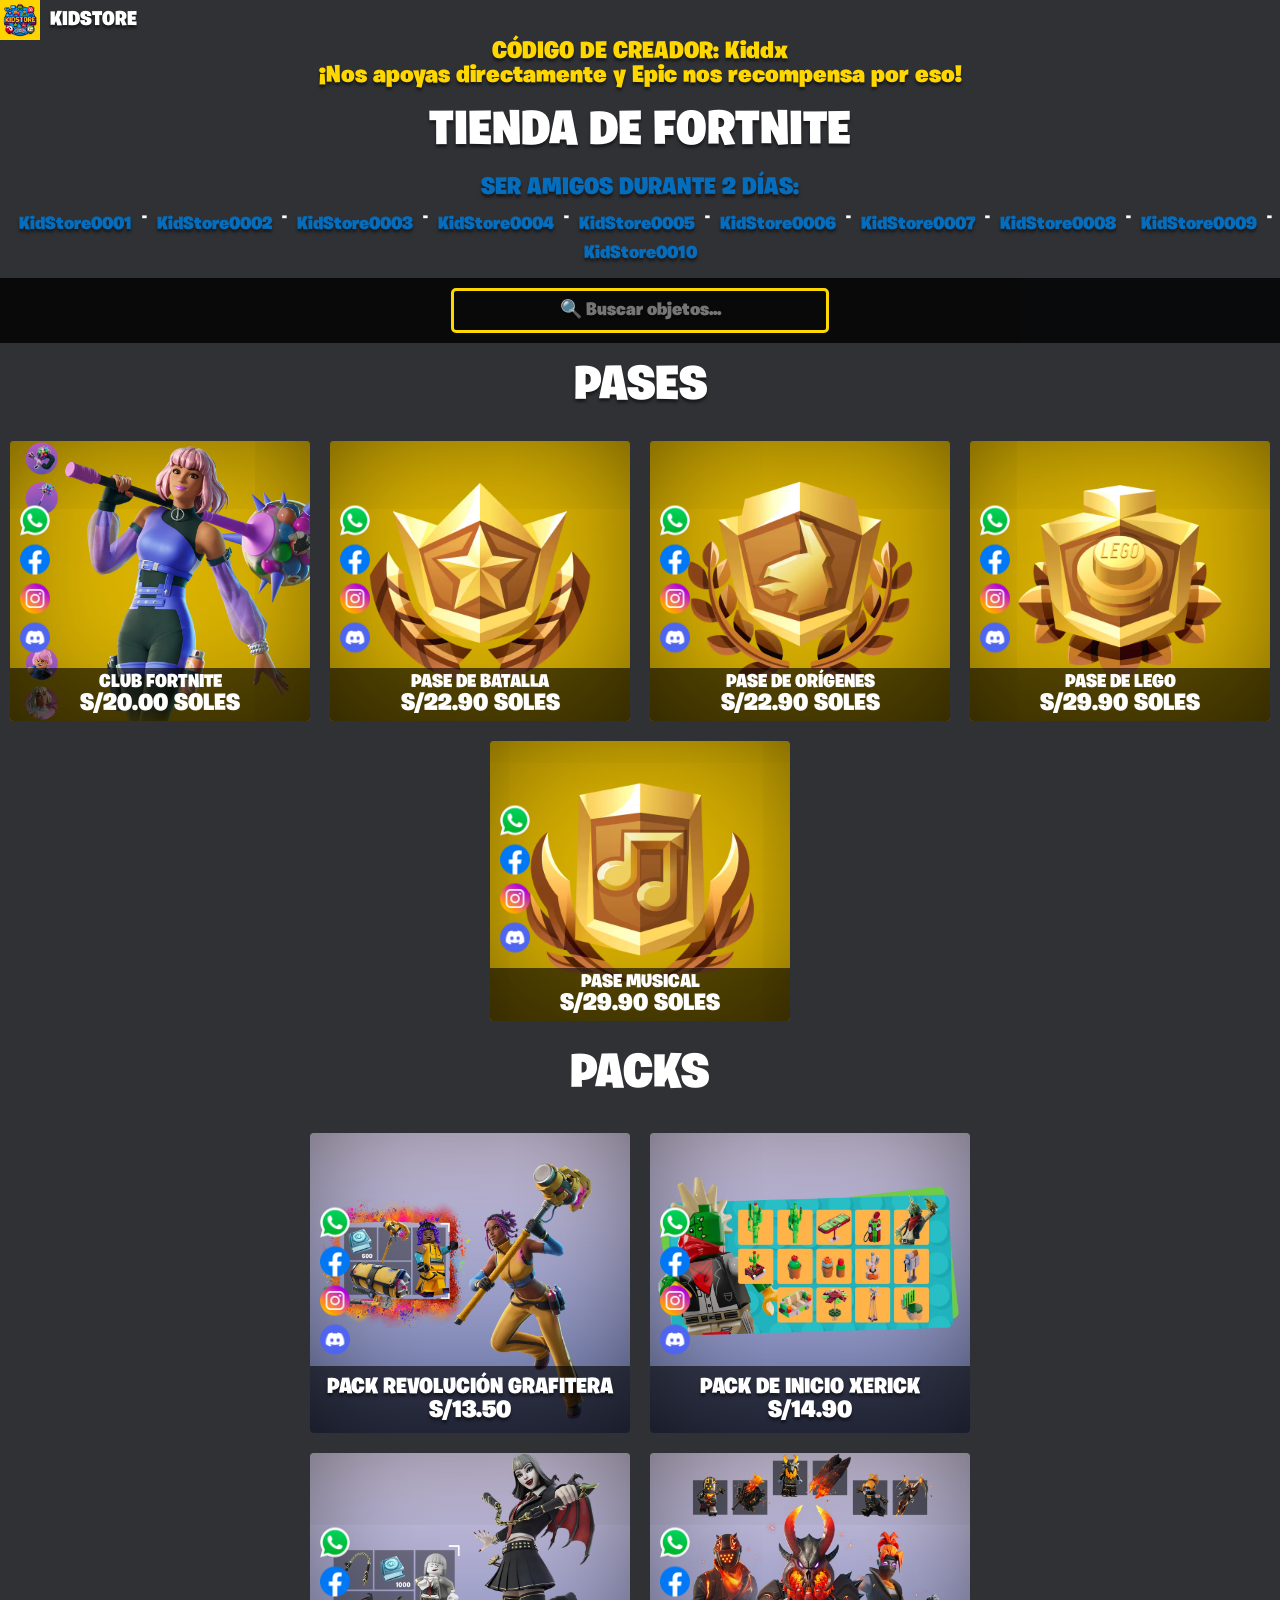
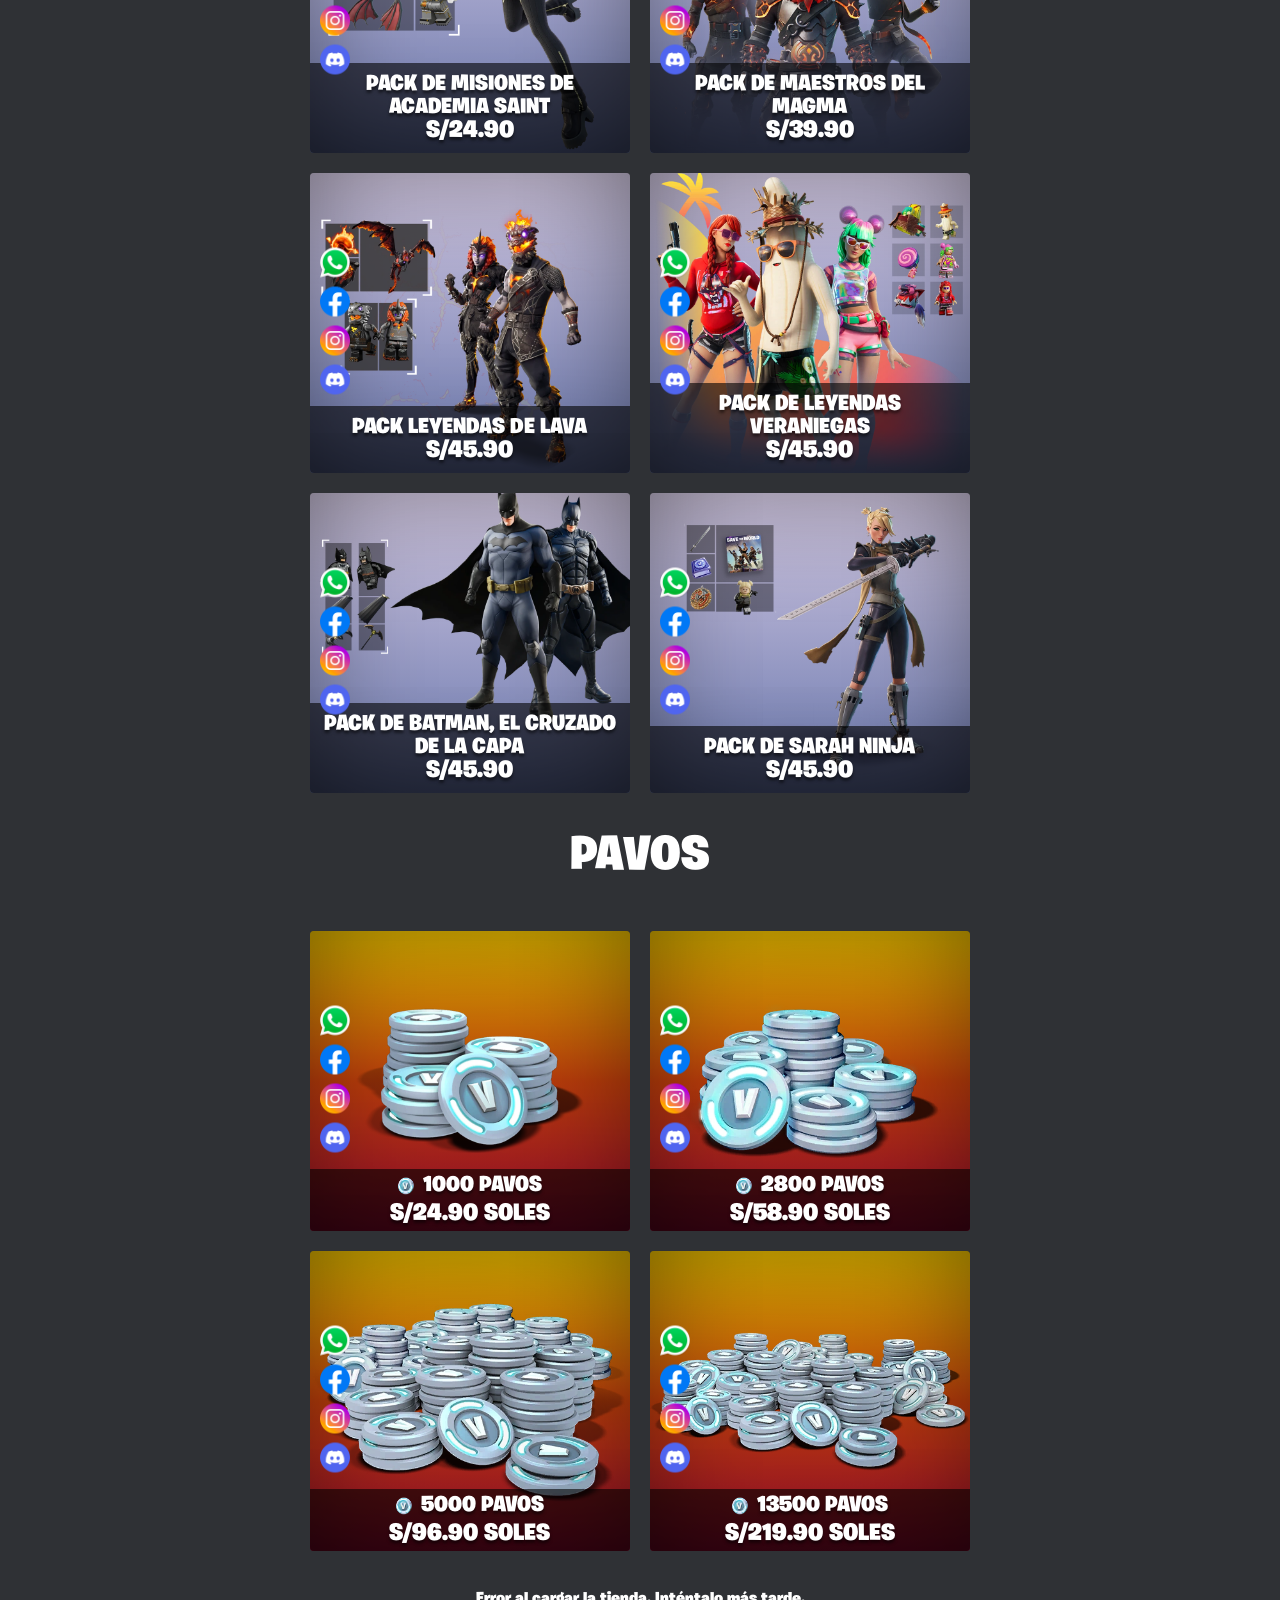
==== fortnite-shop/index.html @ dfbcab95 "Update index.html" ====
<!DOCTYPE html>
<html lang="es">
<head>
    <meta charset="UTF-8">
    <meta name="viewport" content="width=device-width, initial-scale=1.0">
    <title>KidStore - Tienda de Fortnite</title>
    <link rel="stylesheet" href="styles.css">
    <link rel="icon" type="image/x-icon" href="assets/logo.png">

<!-- Metaetiquetas Open Graph -->
<meta property="og:title" content="KidStore Perú - Tienda de Fortnite 🔥" />
<meta property="og:description" content="Compra tus cosméticos, packs, pavos y más en KidStore Perú. ¡Los mejores precios y ofertas exclusivas! 🚀" />
<meta property="og:image" content="https://www.kidstoreperu.com/assets/kidstoreperu.jpg" />
<meta property="og:image:width" content="1200" />
<meta property="og:image:height" content="630" />
<meta property="og:url" content="https://www.kidstoreperu.com/" />
<meta property="og:type" content="website" />
<meta property="og:image:secure_url" content="https://www.kidstoreperu.com/assets/kidstoreperu.jpg" />
<meta property="og:image:alt" content="KidStore Perú - Logo" />

<!-- Metaetiquetas para WhatsApp y Messenger -->
<meta name="twitter:card" content="summary_large_image">
<meta name="twitter:title" content="KidStore Perú - Tienda de Fortnite">
<meta name="twitter:description" content="Compra tus cosméticos, packs, pavos y más en KidStore Perú. ¡Los mejores precios y ofertas exclusivas!">
<meta name="twitter:image" content="https://www.kidstoreperu.com/assets/kidstoreperu.jpg">

<!-- fb:app_id (Opcional pero recomendado para Facebook) -->
<meta property="fb:app_id" content="1234567890" />

</head>
<body>

    <!-- Barra Superior -->
    <header>
        <div class="logo">
            <img src="assets/logo.png" alt="KIDSTORE Logo">
            <span>KIDSTORE</span>
        </div>
        <div class="creator-code">
            CÓDIGO DE CREADOR: <strong>Kiddx</strong>
        </div>
        <div class="creator-code">
            ¡Nos apoyas directamente y Epic nos recompensa por eso!
        </div>
    </header>

    <!-- Título Principal -->
    <h1 class="main-title">TIENDA DE FORTNITE</h1>

    <!-- Lista de Amigos -->
    <section class="friends-section">
        <h2>SER AMIGOS DURANTE 2 DÍAS:</h2>
        <div class="friends-list">
            <span class="friend" onclick="copyText(this)">KidStore0001</span> - 
            <span class="friend" onclick="copyText(this)">KidStore0002</span> - 
            <span class="friend" onclick="copyText(this)">KidStore0003</span> - 
            <span class="friend" onclick="copyText(this)">KidStore0004</span> - 
            <span class="friend" onclick="copyText(this)">KidStore0005</span> - 
            <span class="friend" onclick="copyText(this)">KidStore0006</span> - 
            <span class="friend" onclick="copyText(this)">KidStore0007</span> - 
            <span class="friend" onclick="copyText(this)">KidStore0008</span> - 
            <span class="friend" onclick="copyText(this)">KidStore0009</span> - 
            <span class="friend" onclick="copyText(this)">KidStore0010</span>
        </div>
    </section>



<!-- Buscador -->
<div class="search-container">
    <input type="text" id="search-box" placeholder="🔍 Buscar objetos..." />
</div>

<!-- Sección "PASES" -->
<div class="pases-container">
    <h2 class="pases-section-title">PASES</h2>
    <div class="pases-items">
        <!-- Club Fortnite -->
        <div class="pases-item">
            <div class="pases-buy-icons">
                <a href="https://wa.me/51983454837?text=%C2%A1Hola!%0AEstoy%20interesado%20en%20comprar%20CLUB%20DE%20FORTNITE.%0APrecio%3A%20S%2F20.00%20soles%0A%0A%C2%BFEst%C3%A1%20disponible%3F%20%C2%BFC%C3%B3mo%20podemos%20coordinar%3F" 
                target="_blank">
                <img src="assets/whatsapp.png" alt="WhatsApp" class="pases-buy-icon">
             </a>
                </a>
                <a href="https://www.facebook.com/messages/t/564582056931570" target="_blank">
                    <img src="assets/facebook.png" alt="Facebook" class="pases-buy-icon">
                </a>
                <a href="https://www.instagram.com/direct/t/107896800607394" target="_blank">
                    <img src="assets/instagram.png" alt="Instagram" class="pases-buy-icon">
                </a>
                <a href="https://discord.com/invite/kidstore" target="_blank">
                    <img src="assets/discord.png" alt="Discord" class="pases-buy-icon">
                </a>
            </div>
            <img src="assets/club fortnite junio.webp" alt="Pase de Batalla" class="pases-image">
            <div class="pases-overlay">
                <h3>CLUB FORTNITE</h3>
                <p class="pases-price">S/20.00 SOLES</p>
            </div>
        </div>

        <!-- Pase de Batalla -->
        <div class="pases-item">
            <div class="pases-buy-icons">
                <a href="https://wa.me/51983454837?text=%C2%A1Hola!%0AEstoy%20interesado%20en%20comprar%20PASE%20DE%20BATALLA.%0A%0ACosto%3A%201000%20pavos%0APrecio%3A%20S%2F22.90%20soles%0A%0A%C2%BFEst%C3%A1%20disponible%3F%20%C2%BFC%C3%B3mo%20podemos%20coordinar%3F" 
                target="_blank">
                <img src="assets/whatsapp.png" alt="WhatsApp" class="pases-buy-icon">
             </a>
                </a>
                <a href="https://www.facebook.com/messages/t/564582056931570" target="_blank">
                    <img src="assets/facebook.png" alt="Facebook" class="pases-buy-icon">
                </a>
                <a href="https://www.instagram.com/direct/t/107896800607394" target="_blank">
                    <img src="assets/instagram.png" alt="Instagram" class="pases-buy-icon">
                </a>
                <a href="https://discord.com/invite/kidstore" target="_blank">
                    <img src="assets/discord.png" alt="Discord" class="pases-buy-icon">
                </a>
            </div>
            <img src="assets/pase de batalla.avif" alt="Pase de Batalla" class="pases-image">
            <div class="pases-overlay">
                <h3>PASE DE BATALLA</h3>
                <p class="pases-price">S/22.90 SOLES</p>
            </div>
        </div>

        <!-- Pase de Orígenes -->
        <div class="pases-item">
            <div class="pases-buy-icons">
                <a href="https://wa.me/51983454837?text=%C2%A1Hola!%0AEstoy%20interesado%20en%20comprar%20PASE%20DE%20ORÍGENES.%0A%0ACosto%3A%201000%20pavos%0APrecio%3A%20S%2F22.90%20soles%0A%0A%C2%BFEst%C3%A1%20disponible%3F%20%C2%BFC%C3%B3mo%20podemos%20coordinar%3F" 
                target="_blank">
                <img src="assets/whatsapp.png" alt="WhatsApp" class="pases-buy-icon">
             </a>
                <a href="https://www.facebook.com/messages/t/564582056931570" target="_blank">
                    <img src="assets/facebook.png" alt="Facebook" class="pases-buy-icon">
                </a>
                <a href="https://www.instagram.com/direct/t/107896800607394" target="_blank">
                    <img src="assets/instagram.png" alt="Instagram" class="pases-buy-icon">
                </a>
                <a href="https://discord.com/invite/kidstore" target="_blank">
                    <img src="assets/discord.png" alt="Discord" class="pases-buy-icon">
                </a>
            </div>
            <img src="assets/pase de origen.avif" alt="Pase de Orígenes" class="pases-image">
            <div class="pases-overlay">
                <h3>PASE DE ORÍGENES</h3>
                <p class="pases-price">S/22.90 SOLES</p>
            </div>
        </div>

        <!-- Pase de Lego -->
        <div class="pases-item">
            <div class="pases-buy-icons">
                <a href="https://wa.me/51983454837?text=%C2%A1Hola!%0AEstoy%20interesado%20en%20comprar%20PASE%20DE%20LEGO.%0A%0ACosto%3A%201400%20pavos%0APrecio%3A%20S%2F31.00%20soles%0A%0A%C2%BFEst%C3%A1%20disponible%3F%20%C2%BFC%C3%B3mo%20podemos%20coordinar%3F" 
                target="_blank">
                <img src="assets/whatsapp.png" alt="WhatsApp" class="pases-buy-icon">
             </a>
                <a href="https://www.facebook.com/messages/t/564582056931570" target="_blank">
                    <img src="assets/facebook.png" alt="Facebook" class="pases-buy-icon">
                </a>
                <a href="https://www.instagram.com/direct/t/107896800607394" target="_blank">
                    <img src="assets/instagram.png" alt="Instagram" class="pases-buy-icon">
                </a>
                <a href="https://discord.com/invite/kidstore" target="_blank">
                    <img src="assets/discord.png" alt="Discord" class="pases-buy-icon">
                </a>
            </div>
            <img src="assets/pase de lego.avif" alt="Pase de Lego" class="pases-image">
            <div class="pases-overlay">
                <h3>PASE DE LEGO</h3>
                <p class="pases-price">S/29.90 SOLES</p>
            </div>
        </div>

        <!-- Pase Musical -->
        <div class="pases-item">
            <div class="pases-buy-icons">
                <a href="https://wa.me/51983454837?text=%C2%A1Hola!%0AEstoy%20interesado%20en%20comprar%20PASE%20MUSICAL.%0A%0ACosto%3A%201400%20pavos%0APrecio%3A%20S%2F31.00%20soles%0A%0A%C2%BFEst%C3%A1%20disponible%3F%20%C2%BFC%C3%B3mo%20podemos%20coordinar%3F" 
                target="_blank">
                <img src="assets/whatsapp.png" alt="WhatsApp" class="pases-buy-icon">
             </a>
                <a href="https://www.facebook.com/messages/t/564582056931570" target="_blank">
                    <img src="assets/facebook.png" alt="Facebook" class="pases-buy-icon">
                </a>
                <a href="https://www.instagram.com/direct/t/107896800607394" target="_blank">
                    <img src="assets/instagram.png" alt="Instagram" class="pases-buy-icon">
                </a>
                <a href="https://discord.com/invite/kidstore" target="_blank">
                    <img src="assets/discord.png" alt="Discord" class="pases-buy-icon">
                </a>
            </div>
            <img src="assets/pase musical.avif" alt="Pase de Orígenes" class="pases-image">
            <div class="pases-overlay">
                <h3>PASE MUSICAL</h3>
                <p class="pases-price">S/29.90 SOLES</p>
            </div>
        </div>
    </div>
</div>
    
    <div id="packs" class="shop-container section">

        <div id="packs" class="shop-container section">
            <h2 class="packs-title">PACKS</h2>
            <div class="packs-container">
            <!-- PACK REVOLUCIÓN GRAFITERA -->
            <div class="packs-item">
                <div class="buy-icons">
                    <a href="https://wa.me/51983454837?text=%C2%A1Hola!%0AEstoy%20interesado%20en%20comprar%20PACK%20DE%20REVOLUCIÓN%20GRAFITERA.%0A%0APrecio%3A%20S%2F13.50%20soles%0A%0A%C2%BFEst%C3%A1%20disponible%3F%20%C2%BFC%C3%B3mo%20podemos%20coordinar%3F" 
                    target="_blank">
                    <img src="assets/whatsapp.png" alt="WhatsApp" class="packs-buy-icon">
                 </a>                 
                    <a href="https://www.facebook.com/messages/t/564582056931570" target="_blank">
                        <img src="assets/facebook.png" alt="Facebook" class="packs-buy-icon">
                    </a>
                    <a href="https://www.instagram.com/direct/t/107896800607394" target="_blank">
                        <img src="assets/instagram.png" alt="Instagram" class="packs-buy-icon">
                    </a>
                    <a href="https://discord.com/invite/kidstore" target="_blank">
                        <img src="assets/discord.png" alt="Discord" class="packs-buy-icon">
                    </a>
                </div>
                <img src="assets/Pack Revolución Grafitera.webp" alt="Pack de Revolución Grafitera" class="packs-image">
                <div class="packs-overlay">
                    <h3>PACK REVOLUCIÓN GRAFITERA</h3>
                    <p class="packs-price">S/13.50</p>
                </div>
            </div>
    
            <!-- PACK DE INICIO XERICK -->
            <div class="packs-item">
                <div class="buy-icons">
                    <a href="https://wa.me/51983454837?text=%C2%A1Hola!%0AEstoy%20interesado%20en%20comprar%20PACK%20INICIO%20XERICK.%0A%0APrecio%3A%20S%2F14.90%20soles%0A%0A%C2%BFEst%C3%A1%20disponible%3F%20%C2%BFC%C3%B3mo%20podemos%20coordinar%3F" 
                    target="_blank">
                    <img src="assets/whatsapp.png" alt="WhatsApp" class="packs-buy-icon">
                 </a>
                    <a href="https://www.facebook.com/messages/t/564582056931570" target="_blank">
                        <img src="assets/facebook.png" alt="Facebook" class="packs-buy-icon">
                    </a>
                    <a href="https://www.instagram.com/direct/t/107896800607394" target="_blank">
                        <img src="assets/instagram.png" alt="Instagram" class="packs-buy-icon">
                    </a>
                    <a href="https://discord.com/invite/kidstore" target="_blank">
                        <img src="assets/discord.png" alt="Discord" class="packs-buy-icon">
                    </a>
                </div>
                <img src="assets/Paquete de Inicio Xerick.webp" alt="Pack de Inicio Xerick" class="packs-image">
                <div class="packs-overlay">
                    <h3>PACK DE INICIO XERICK</h3>
                    <p class="packs-price">S/14.90</p>
                </div>
            </div>

<!-- PACK DE MISIONES DE ACADEMIA SAINT -->
<div class="packs-item">
    <div class="buy-icons">
        <a href="https://wa.me/51983454837?text=%C2%A1Hola!%0AEstoy%20interesado%20en%20comprar%20PACK%20DE%20MISIONES%20DE%20ACADEMIA%20SAINT.%0A%0APrecio%3A%20S%2F24.90%20soles%0A%0A%C2%BFEst%C3%A1%20disponible%3F%20%C2%BFC%C3%B3mo%20podemos%20coordinar%3F" target="_blank">
            <img src="assets/whatsapp.png" alt="WhatsApp" class="packs-buy-icon">
        </a>
        <a href="https://www.facebook.com/messages/t/564582056931570" target="_blank">
            <img src="assets/facebook.png" alt="Facebook" class="packs-buy-icon">
        </a>
        <a href="https://www.instagram.com/direct/t/107896800607394" target="_blank">
            <img src="assets/instagram.png" alt="Instagram" class="packs-buy-icon">
        </a>
        <a href="https://discord.com/invite/kidstore" target="_blank">
            <img src="assets/discord.png" alt="Discord" class="packs-buy-icon">
        </a>
    </div>
    <img src="assets/Pack de misiones de Academia Saint.webp" alt="Pack de misiones de Academia Saint" class="packs-image">
    <div class="packs-overlay">
        <h3>PACK DE MISIONES DE ACADEMIA SAINT</h3>
        <p class="packs-price">S/24.90</p>
    </div>
</div>
    
<!-- PACK DE MAESTROS DEL MAGMA -->
<div class="packs-item">
    <div class="buy-icons">
        <a href="https://wa.me/51983454837?text=%C2%A1Hola!%0AEstoy%20interesado%20en%20comprar%20PACK%20DE%20MAESTROS%20DEL%20MAGMA.%0A%0APrecio%3A%20S%2F39.90%20soles%0A%0A%C2%BFEst%C3%A1%20disponible%3F%20%C2%BFC%C3%B3mo%20podemos%20coordinar%3F" target="_blank">
            <img src="assets/whatsapp.png" alt="WhatsApp" class="packs-buy-icon">
        </a>
        <a href="https://www.facebook.com/messages/t/564582056931570" target="_blank">
            <img src="assets/facebook.png" alt="Facebook" class="packs-buy-icon">
        </a>
        <a href="https://www.instagram.com/direct/t/107896800607394" target="_blank">
            <img src="assets/instagram.png" alt="Instagram" class="packs-buy-icon">
        </a>
        <a href="https://discord.com/invite/kidstore" target="_blank">
            <img src="assets/discord.png" alt="Discord" class="packs-buy-icon">
        </a>
    </div>
    <img src="assets/Pack de Maestros del magma.webp" alt="Pack de Maestros del Magma" class="packs-image">
    <div class="packs-overlay">
        <h3>PACK DE MAESTROS DEL MAGMA</h3>
        <p class="packs-price">S/39.90</p>
    </div>
</div>

<!-- PACK LEYENDAS DE LAVA -->
<div class="packs-item">
    <div class="buy-icons">
        <a href="https://wa.me/51983454837?text=%C2%A1Hola!%0AEstoy%20interesado%20en%20comprar%20PACK%20LEYENDAS%20DE%20LAVA.%0A%0APrecio%3A%20S%2F45.90%20soles%0A%0A%C2%BFEst%C3%A1%20disponible%3F%20%C2%BFC%C3%B3mo%20podemos%20coordinar%3F" target="_blank">
            <img src="assets/whatsapp.png" alt="WhatsApp" class="packs-buy-icon">
        </a>
        <a href="https://www.facebook.com/messages/t/564582056931570" target="_blank">
            <img src="assets/facebook.png" alt="Facebook" class="packs-buy-icon">
        </a>
        <a href="https://www.instagram.com/direct/t/107896800607394" target="_blank">
            <img src="assets/instagram.png" alt="Instagram" class="packs-buy-icon">
        </a>
        <a href="https://discord.com/invite/kidstore" target="_blank">
            <img src="assets/discord.png" alt="Discord" class="packs-buy-icon">
        </a>
    </div>
    <img src="assets/Pack de Leyendas de lava.webp" alt="Pack Leyendas de Lava" class="packs-image">
    <div class="packs-overlay">
        <h3>PACK LEYENDAS DE LAVA</h3>
        <p class="packs-price">S/45.90</p>
    </div>
</div>

<!-- PACK DE LEYENDAS VERANIEGAS -->
<div class="packs-item">
    <div class="buy-icons">
        <a href="https://wa.me/51983454837?text=%C2%A1Hola!%0AEstoy%20interesado%20en%20comprar%20PACK%20DE%20LEYENDAS%20VERANIEGAS.%0A%0APrecio%3A%20S%2F45.90%20soles%0A%0A%C2%BFEst%C3%A1%20disponible%3F%20%C2%BFC%C3%B3mo%20podemos%20coordinar%3F" target="_blank">
            <img src="assets/whatsapp.png" alt="WhatsApp" class="packs-buy-icon">
        </a>
        <a href="https://www.facebook.com/messages/t/564582056931570" target="_blank">
            <img src="assets/facebook.png" alt="Facebook" class="packs-buy-icon">
        </a>
        <a href="https://www.instagram.com/direct/t/107896800607394" target="_blank">
            <img src="assets/instagram.png" alt="Instagram" class="packs-buy-icon">
        </a>
        <a href="https://discord.com/invite/kidstore" target="_blank">
            <img src="assets/discord.png" alt="Discord" class="packs-buy-icon">
        </a>
    </div>
    <img src="assets/Paquete de Leyendas veraniegas.webp" alt="Pack de Leyendas Veraniegas" class="packs-image">
    <div class="packs-overlay">
        <h3>PACK DE LEYENDAS VERANIEGAS</h3>
        <p class="packs-price">S/45.90</p>
    </div>
</div>

<!-- PACK DE BATMAN, EL CRUZADO DE LA CAPA -->
<div class="packs-item">
    <div class="buy-icons">
        <a href="https://wa.me/51983454837?text=%C2%A1Hola!%0AEstoy%20interesado%20en%20comprar%20PACK%20DE%20BATMAN%2C%20EL%20CRUZADO%20DE%20LA%20CAPA.%0A%0APrecio%3A%20S%2F45.90%20soles%0A%0A%C2%BFEst%C3%A1%20disponible%3F%20%C2%BFC%C3%B3mo%20podemos%20coordinar%3F" target="_blank">
            <img src="assets/whatsapp.png" alt="WhatsApp" class="packs-buy-icon">
        </a>
        <a href="https://www.facebook.com/messages/t/564582056931570" target="_blank">
            <img src="assets/facebook.png" alt="Facebook" class="packs-buy-icon">
        </a>
        <a href="https://www.instagram.com/direct/t/107896800607394" target="_blank">
            <img src="assets/instagram.png" alt="Instagram" class="packs-buy-icon">
        </a>
        <a href="https://discord.com/invite/kidstore" target="_blank">
            <img src="assets/discord.png" alt="Discord" class="packs-buy-icon">
        </a>
    </div>
    <img src="assets/Pack de Batman, el Cruzado de la Capa.webp" alt="Pack de Batman el cruzado de la Capa" class="packs-image">
    <div class="packs-overlay">
        <h3>PACK DE BATMAN, EL CRUZADO DE LA CAPA</h3>
        <p class="packs-price">S/45.90</p>
    </div>
</div>

<!-- PACK DE SARAH NINJA -->
<div class="packs-item">
    <div class="buy-icons">
        <a href="https://wa.me/51983454837?text=%C2%A1Hola!%0AEstoy%20interesado%20en%20comprar%20PACK%20DE%20SARAH%20NINJA.%0A%0APrecio%3A%20S%2F45.90%20soles%0A%0A%C2%BFEst%C3%A1%20disponible%3F%20%C2%BFC%C3%B3mo%20podemos%20coordinar%3F" target="_blank">
            <img src="assets/whatsapp.png" alt="WhatsApp" class="packs-buy-icon">
        </a>
        <a href="https://www.facebook.com/messages/t/564582056931570" target="_blank">
            <img src="assets/facebook.png" alt="Facebook" class="packs-buy-icon">
        </a>
        <a href="https://www.instagram.com/direct/t/107896800607394" target="_blank">
            <img src="assets/instagram.png" alt="Instagram" class="packs-buy-icon">
        </a>
        <a href="https://discord.com/invite/kidstore" target="_blank">
            <img src="assets/discord.png" alt="Discord" class="packs-buy-icon">
        </a>
    </div>
    <img src="assets/Pack Sarah Ninja.webp" alt="Pack de Sarah Ninja" class="packs-image">
    <div class="packs-overlay">
        <h3>PACK DE SARAH NINJA</h3>
        <p class="packs-price">S/45.90</p>
    </div>

<!-- LOTE LA ÚLTIMA RISA -->
<div class="packs-item">
    <div class="buy-icons">
        <a href="https://wa.me/51983454837?text=%C2%A1Hola!%0AEstoy%20interesado%20en%20comprar%20LOTE%20LA%20%C3%9ALTIMA%20RISA.%0A%0APrecio%3A%20S%2F88.90%20soles%0A%0A%C2%BFEst%C3%A1%20disponible%3F%20%C2%BFC%C3%B3mo%20podemos%20coordinar%3F" target="_blank">
            <img src="assets/whatsapp.png" alt="WhatsApp" class="packs-buy-icon">
        </a>
        <a href="https://www.facebook.com/messages/t/564582056931570" target="_blank">
            <img src="assets/facebook.png" alt="Facebook" class="packs-buy-icon">
        </a>
        <a href="https://www.instagram.com/direct/t/107896800607394" target="_blank">
            <img src="assets/instagram.png" alt="Instagram" class="packs-buy-icon">
        </a>
        <a href="https://discord.com/invite/kidstore" target="_blank">
            <img src="assets/discord.png" alt="Discord" class="packs-buy-icon">
        </a>
    </div>
    <img src="assets/Lote La última risa.webp" alt="Lote La Última Risa" class="packs-image">
    <div class="packs-overlay">
        <h3>LOTE LA ÚLTIMA RISA</h3>
        <p class="packs-price">S/88.90</p>
    </div>
</div>
        </div>
    </div>    



<!-- Sección "PAVOS 2" -->
<h2 class="pavos2-section-title">PAVOS</h2>
<div class="pavos2-container">
    <!-- Producto 1 -->
    <div class="pavos2-item">
        <div class="buy-icons">
            <a href="https://wa.me/51983454837?text=%C2%A1Hola!%0AEstoy%20interesado%20en%20comprar%201000%20PAVOS.%0A%0APrecio%3A%20S%2F24.90%20soles%0A%0A%C2%BFEst%C3%A1%20disponible%3F%20%C2%BFC%C3%B3mo%20podemos%20coordinar%3F" 
            target="_blank">
            <img src="assets/whatsapp.png" alt="WhatsApp" class="pavos-buy-icon">
         </a>             
            <a href="https://www.facebook.com/messages/t/564582056931570" target="_blank">
                <img src="assets/facebook.png" alt="Facebook" class="pavos-buy-icon">
            </a>
            <a href="https://www.instagram.com/direct/t/107896800607394" target="_blank">
                <img src="assets/instagram.png" alt="Instagram" class="pavos-buy-icon">
            </a>
            <a href="https://discord.com/invite/kidstore" target="_blank">
                <img src="assets/discord.png" alt="Discord" class="pavos-buy-icon">
            </a>
        </div>
        <img src="assets/1000pavos.jpg" alt="1000 Pavos" class="pavos-image">
        <div class="pavos-overlay">
            <div class="pavos-title">
                <img src="assets/pavos.png" class="pavos-icon">
                <h3>1000 PAVOS</h3>
            </div>
            <p class="pavos-price">S/24.90 SOLES</p>
        </div>
    </div>

    <!-- Producto 2 -->
    <div class="pavos2-item">
        <div class="buy-icons">
            <a href="https://wa.me/51983454837?text=%C2%A1Hola!%0AEstoy%20interesado%20en%20comprar%202800%20PAVOS.%0A%0APrecio%3A%20S%2F58.90%20soles%0A%0A%C2%BFEst%C3%A1%20disponible%3F%20%C2%BFC%C3%B3mo%20podemos%20coordinar%3F" 
            target="_blank">
            <img src="assets/whatsapp.png" alt="WhatsApp" class="pavos-buy-icon">
         </a>             
            <a href="https://www.facebook.com/messages/t/564582056931570" target="_blank">
                <img src="assets/facebook.png" alt="Facebook" class="pavos-buy-icon">
            </a>
            <a href="https://www.instagram.com/direct/t/107896800607394" target="_blank">
                <img src="assets/instagram.png" alt="Instagram" class="pavos-buy-icon">
            </a>
            <a href="https://discord.com/invite/kidstore" target="_blank">
                <img src="assets/discord.png" alt="Discord" class="pavos-buy-icon">
            </a>
        </div>
        <img src="assets/2800pavos.jpg" alt="2800 Pavos" class="pavos-image">
        <div class="pavos-overlay">
            <div class="pavos-title">
                <img src="assets/pavos.png" class="pavos-icon">
                <h3>2800 PAVOS</h3>
            </div>
            <p class="pavos-price">S/58.90 SOLES</p>
        </div>
    </div>

    <!-- Producto 3 -->
    <div class="pavos2-item">
        <div class="buy-icons">
            <a href="https://wa.me/51983454837?text=%C2%A1Hola!%0AEstoy%20interesado%20en%20comprar%205000%20PAVOS.%0A%0APrecio%3A%20S%2F96.90%20soles%0A%0A%C2%BFEst%C3%A1%20disponible%3F%20%C2%BFC%C3%B3mo%20podemos%20coordinar%3F" 
            target="_blank">
            <img src="assets/whatsapp.png" alt="WhatsApp" class="pavos-buy-icon">
         </a>             
            <a href="https://www.facebook.com/messages/t/564582056931570" target="_blank">
                <img src="assets/facebook.png" alt="Facebook" class="pavos-buy-icon">
            </a>
            <a href="https://www.instagram.com/direct/t/107896800607394" target="_blank">
                <img src="assets/instagram.png" alt="Instagram" class="pavos-buy-icon">
            </a>
            <a href="https://discord.com/invite/kidstore" target="_blank">
                <img src="assets/discord.png" alt="Discord" class="pavos-buy-icon">
            </a>
        </div>
        <img src="assets/5000pavos.jpg" alt="5000 Pavos" class="pavos-image">
        <div class="pavos-overlay">
            <div class="pavos-title">
                <img src="assets/pavos.png" class="pavos-icon">
                <h3>5000 PAVOS</h3>
            </div>
            <p class="pavos-price">S/96.90 SOLES</p>
        </div>
    </div>

    <!-- Producto 4 -->
    <div class="pavos2-item">
        <div class="buy-icons">
            <a href="https://wa.me/51983454837?text=%C2%A1Hola!%0AEstoy%20interesado%20en%20comprar%2013500%20PAVOS.%0A%0APrecio%3A%20S%2F219.90%20soles%0A%0A%C2%BFEst%C3%A1%20disponible%3F%20%C2%BFC%C3%B3mo%20podemos%20coordinar%3F" 
            target="_blank">
            <img src="assets/whatsapp.png" alt="WhatsApp" class="pavos-buy-icon">
         </a>             
            <a href="https://www.facebook.com/messages/t/564582056931570" target="_blank">
                <img src="assets/facebook.png" alt="Facebook" class="pavos-buy-icon">
            </a>
            <a href="https://www.instagram.com/direct/t/107896800607394" target="_blank">
                <img src="assets/instagram.png" alt="Instagram" class="pavos-buy-icon">
            </a>
            <a href="https://discord.com/invite/kidstore" target="_blank">
                <img src="assets/discord.png" alt="Discord" class="pavos-buy-icon">
            </a>
        </div>
        <img src="assets/13500pavos.jpg" alt="13500 Pavos" class="pavos-image">
        <div class="pavos-overlay">
            <div class="pavos-title">
                <img src="assets/pavos.png" class="pavos-icon">
                <h3>13500 PAVOS</h3>
            </div>
            <p class="pavos-price">S/219.90 SOLES</p>
            </div>
        </div>
    </div>
</div>

<main id="shop-container">
    <!-- Aquí se mostrarán los cosméticos -->
</main>

    <script src="script.js"></script>

</body>
</html>
---- fortnite-shop/styles.css ----
@font-face {
    font-family: 'Burbank';
    src: url('assets/fonts/BurbankBigRegular-Black.otf') format('opentype');
    font-weight: normal;
    font-style: normal;
}

@font-face {
    font-family: 'Burbank';
    src: url('assets/fonts/BurbankBigRegular-Black.otf') format('opentype');
    font-weight: normal;
    font-style: normal;
}

@font-face {
    font-family: 'FNSans';
    src: url('assets/fonts/FN_Sans_Serif.otf') format('opentype');
    font-weight: normal;
    font-style: normal;
}

/* Reset básico */
* {
    margin: 0;
    padding: 0;
    box-sizing: border-box;
}

/* Aplicar la fuente a todos los elementos */
body, h1, h2, h3, p, span {
    font-family: 'Burbank', Arial, sans-serif;
    text-align: center;
    color: white;
}


body {
    background-color: #2F3135;
}

.logo {
    display: flex;
    align-items: center;
}

.logo img {
    width: 40px;
    height: 40px;
    margin-right: 10px;
}

.logo span {
    font-size: 20px;
    font-weight: bold;
    color: white;
    text-shadow: 0 3px 3px rgba(0, 0, 0, .5) !important;
}

.creator-code {
    font-size: 24px;
    font-weight: bold;
    color: #ffd700;
    text-shadow: 0 3px 3px rgba(0, 0, 0, .5) !important;
}

/* Título principal */
.main-title {
    margin: 20px 0;
    font-size: 48px;
    text-shadow: 0 3px 3px rgba(0, 0, 0, .5) !important;
}

/* Lista de Amigos */
.friends-section {
    margin: 10px auto;
}

.friends-section h2 {
    font-size: 24px;
    margin-bottom: 10px;
    color: #066DBC;
    text-shadow: 0 3px 3px rgba(0, 0, 0, .5) !important;
}

.friends-list {
    display: flex;
    flex-wrap: wrap;
    justify-content: center;
    font-size: 16px;
}

.friend {
    cursor: pointer;
    padding: 5px 10px;
    transition: color 0.3s;
    font-size: 18px;
    color: #066DBC;
    text-shadow: 0 3px 3px rgba(0, 0, 0, .5) !important;
}

.friend:hover {
    color: #ffd700;
}


/* Estilos para las categorías */
.category-title {
    text-align: center;
    font-size: 42px;
    margin: 20px 0;
}

/* Contenedor de la tienda */
.shop-container {
    display: flex;
    flex-wrap: wrap;
    justify-content: center; /* 🔥 Centra los productos */
    gap: 20px; /* 🔥 Espaciado uniforme entre productos */
    max-width: 90%;
    margin: 0 auto; /* 🔥 Centra todo en la página */
    padding: 20px;
}


/* Estilos de cada producto */
.item {
    width: 220px;
    height: 200px;
    position: relative;
    display: flex;
    align-items: center;
    justify-content: center;
    border-radius: 4px;
    box-shadow: inset 0 0 150px -50px black;
    overflow: visible;
    margin-bottom: 130px; /* 🔥 Ajusta la separación entre filas */
}

/* Nombre del producto */
.item h3 {
    font-size: 16px;
    margin-top: 5px;
}

/* Imagen del producto */
.item img:not(.buy-icon) {
    height: 100%;
    object-fit: cover;
    left: 0;
    width: 200px; /* 🔥 Solo aplicará a las imágenes de los productos */
}


/* Precio en pavos */
.price-container {
    display: flex;
    align-items: center;
    justify-content: center;
    gap: 5px;
    font-size: 18px;
    white-space: nowrap;
    width: auto;
    margin-top: -2px; /* Asegura que no esté pegado a otros elementos */
}

/* Ícono de pavos */
.pavos-icon {
    width: 18px !important;
    height: 18px !important;
    object-fit: contain;
    flex-shrink: 0; /* Evita que el ícono se mueva */
    position: relative; /* Asegura que el ícono respete el flujo */
}

/* Precio en soles */
.price-soles {
    font-size: 20px;
    margin-top: 1px;
}

/* Contenedor de los íconos de compra en la esquina superior izquierda */
.buy-icons {
    position: absolute;
    top: 50%;
    left: 10px;
    transform: translateY(-50%);
    display: flex;
    flex-direction: column;
    align-items: center;
    gap: 10px;
    z-index: 10; /* Asegura que los íconos estén por encima de todo */
}

/* Estilo de los íconos */
.buy-icon { 
    width: 30px !important;
    height: 30px !important;
    cursor: pointer;
    transition: transform 0.2s ease-in-out;
    image-rendering: -webkit-optimize-contrast;
}

.buy-icon:hover {
    transform: scale(1.1); /* Efecto de zoom al pasar el cursor */
}


.buy-buttons button:hover {
    background-color: #ffd700;
    color: black;
}

/* Capa superpuesta para la información */
.overlay {
    position: absolute;
    bottom: -95px;
    width: 100%;
    background: rgb(0 0 0); /* Fondo con opacidad */
    color: white;
    padding: 1px;
    display: flex;
    flex-direction: column;
    align-items: center; /* Centra el contenido */
    justify-content: space-evenly;
    height: 100px; /* Ajusta la altura total */
}

/* Nombre del producto */
.overlay h3 {
    font-size: 18px;
    margin: 0;
    text-align: center;
}

/* Contenedor del tiempo del producto (debajo del recuadro) */
.item-time {
    position: absolute;
    bottom: -34px; /* Lo coloca debajo del recuadro */
    left: 0;
    width: 100%;
    background-color: #212225;
    color: white;
    font-size: 20px;
    text-align: center;
    padding: 5px 0;
    border-radius: 0 0 4px 4px; /* Ajusta bordes inferiores */
    margin-bottom: 2px; /* Añade espacio extra debajo del horario */
    z-index: 5; /* Asegura que esté por encima de otros elementos */
    text-shadow: 0 3px 3px rgba(0, 0, 0, .5) !important;
}

/* Aplicar la fuente personalizada + FN Sans Serif en títulos y precios */
.category-title, .overlay h3, .price-container, .price-soles {
    font-family: 'Burbank', 'FNSans', Arial, sans-serif; /* Combinación de fuentes */
    text-transform: uppercase; /* Convierte todo en mayúsculas */
    text-shadow: 0 3px 3px rgba(0, 0, 0, .5) !important;
}

.section {
    display: active; /* Oculta todas las secciones */
}

.section.active {
    display: grid; /* Muestra solo la sección activa */
}

/* Contenedor de los botones de categoría */
.categories {
    display: flex;
    justify-content: center; /* Centrar horizontalmente */
    gap: 20px; /* Espaciado entre botones */
    margin: 20px 0;
}

/* Estilos de los botones de categoría */
.category-btn {
    font-size: 26px; /* Texto más grande */
    font-weight: bold;
    padding: 14px 24px; /* Espaciado interno más amplio */
    border-radius: 10px;
    text-transform: uppercase;
    font-family: 'Burbank', Arial, sans-serif; /* Aplicar la fuente */
    background-color: #2a2a2a; /* Fondo oscuro */
    color: white; /* Texto blanco */
    border: 2px solid transparent; /* Borde invisible */
    cursor: pointer;
    transition: all 0.3s ease;
    text-align: center;
    text-shadow: 0 3px 3px rgba(0, 0, 0, .5) !important;
}

/* Efecto al pasar el mouse */
.category-btn:hover {
    background-color: yellow; /* Cambio a amarillo */
    color: black; /* Texto negro */
    border: 2px solid white; /* Borde blanco */
    transform: scale(1.1); /* Aumenta ligeramente */
}

/* Estilos para la categoría activa */
.category-btn.active {
    background-color: #ff8000; /* Naranja para la sección activa */
    color: white;
    transform: scale(1.15);
}

/* Contenedor de la sección Pavos */
.pavos-container {
    display: flex;
    justify-content: center;
    gap: 20px;
    flex-wrap: wrap;
    margin-top: -100px;
}

/* Cada producto de Pavos */
.pavos-item {
    position: relative;
    width: 320px;
    height: 300px;
    border-radius: 4px;
    overflow: hidden;
    box-shadow: inset 0 0 150px -50px black;
}

/* Imágenes de Pavos */
.pavos-image {
    width: 100%;
    height: 100%;
    object-fit: cover;
    background-image: linear-gradient(to bottom, #E2b500, #b73c0b, #97082f);
    box-shadow: inset 0 0 150px -50px black;
}

/* Capa oscura en la parte inferior */
.pavos-overlay {
    position: absolute;
    bottom: 0;
    background: rgba(0, 0, 0, 0.6);
    width: 100%;
    padding: 5px;
    text-align: center;
}

/* Nombre del producto con icono */
.pavos-title {
    font-family: 'Burbank', Arial, sans-serif;
    font-size: 32px;
    color: white;
    text-align: center;
    margin-bottom: 20px;
    text-transform: uppercase;
    display: flex;
    align-items: center;
    justify-content: center;
    gap: 8px;
}

.pavos-title h3 {
    font-size: 22px;
    color: white;
    text-transform: uppercase;
    text-shadow: 0 3px 3px rgba(0, 0, 0, .5) !important
}

/* Ícono de pavos */
.pavos-icon {
    width: 30px;
    height: 30px;
}

/* Precio en soles */
.pavos-price {
    font-size: 24px;
    color: white;
    text-transform: uppercase;
    margin-top: -15px;
    text-shadow: 0 3px 3px rgba(0, 0, 0, .5) !important
}

/* Íconos de compra (WhatsApp, Facebook, Instagram, Discord) */
.buy-icons {
    position: absolute;
    top: 50%;
    left: 10px;
    transform: translateY(-50%);
    display: flex;
    flex-direction: column;
    gap: 5px;
}

/* Tamaño de los iconos */
.pavos-buy-icon {
    width: 30px;
    height: 30px;
    transition: transform 0.2s ease;
}

.pavos-buy-icon:hover {
    transform: scale(1.2);
}

/* Contenedor de la sección PACKS */
.packs-container {
    display: flex;
    justify-content: center;
    gap: 20px;
    flex-wrap: wrap;
    margin-top: -55px;
}

/* Cada producto de PACKS */
.packs-item {
    position: relative;
    width: 320px;
    height: 300px;
    border-radius: 4px;
    overflow: hidden;
    box-shadow: inset 0 0 150px -50px black;
}

/* Imágenes de PACKS */
.packs-image {
    width: 100%;
    height: 100%;
    object-fit: cover;
    background-image: linear-gradient(to bottom, #D3C9E3, #6876AC);
    box-shadow: inset 0 0 150px -50px black;
}

/* Capa oscura en la parte inferior */
.packs-overlay {
    position: absolute;
    bottom: 0;
    background: rgba(0, 0, 0, 0.6);
    width: 100%;
    padding: 10px;
    text-align: center;
}

/* Nombre del producto */
.packs-overlay h3 {
    font-size: 22px;
    color: white;
    text-transform: uppercase;
    text-shadow: 0 3px 3px rgba(0, 0, 0, .5) !important
}

/* Precio */
.packs-price {
    font-size: 24px;
    color: white;
    text-transform: uppercase;
    text-shadow: 0 3px 3px rgba(0, 0, 0, .5) !important
}

/* Íconos de compra (WhatsApp, Facebook, Instagram, Discord) */
.buy-icons {
    position: absolute;
    top: 50%;
    left: 10px;
    transform: translateY(-50%);
    display: flex;
    flex-direction: column;
    gap: 5px;
}

/* Tamaño de los iconos */
.packs-buy-icon {
    width: 30px;
    height: 30px;
    transition: transform 0.2s ease;
}

.packs-buy-icon:hover {
    transform: scale(1.2);
}

.packs-title {
    font-family: 'Burbank', Arial, sans-serif;
    font-size: 48px;
    color: white;
    text-align: center;
    margin-bottom: 69px;
    text-transform: uppercase;
    margin-top: -10px;
}

.pavos-section-title {
    font-family: 'Burbank', Arial, sans-serif;
    font-size: 48px;
    color: white;
    text-transform: uppercase;
    display: flex;
    justify-content: center;
    align-items: center;
    width: 100%;
    text-align: center;
    margin-bottom: 79px;
    margin-top: -30px;
}

/* Oculta todas las secciones por defecto */
.shop-section {
    display: none;
}

/* Muestra solo las secciones activas */
.shop-section.active {
    display: block;
}

/* 🔍 Contenedor del buscador */
.search-container {
    position: sticky; /* Ahora sigue visible al hacer scroll */
    top: 10px;
    z-index: 100;
    background: rgba(0, 0, 0, 0.8);
    padding: 10px;
    text-align: center;
    width: 100%;
    display: flex;
    justify-content: center;
}

/* 🔍 Estilos para el input del buscador */
#search-box {
    width: 30%;
    max-width: 400px;
    padding: 10px;
    font-size: 18px;
    font-family: 'Burbank', Arial, sans-serif;
    border: 3px solid #ffd700;
    border-radius: 5px;
    outline: none;
    text-align: center;
    background: rgba(0, 0, 0, 0.0);
    color: white;
    text-shadow: 0 3px 3px rgba(0, 0, 0, .5) !important;
}

/* 🔍 Cambiar borde cuando escribes */
#search-box:focus {
    border-color: yellow;
}

.pases-section-title {
    font-family: 'Burbank', Arial, sans-serif;
    font-size: 48px; /* 🔥 Cambia este valor para modificar el tamaño */
    color: white; /* 🔥 Cambia este valor para modificar el color */
    text-transform: uppercase;
    text-align: center;
    margin-bottom: 30px;
    text-shadow: 0 3px 3px rgba(0, 0, 0, .5) !important;
}


.pases-container {
    display: flex;
    flex-direction: column;
    align-items: center;
    margin-top: 20px;
}

.pases-items {
    display: flex;
    justify-content: center;
    gap: 20px;
    flex-wrap: wrap;
}

.pases-item {
    position: relative;
    width: 300px;
    height: 280px;
    border-radius: 4px;
    overflow: hidden;
    box-shadow: inset 0 0 150px -50px black;
    display: flex;
    align-items: center;
    justify-content: center;
        background: rgb(218, 178, 2);
}

/* Imágenes */
.pases-image {
    width: 100%;
    height: 100%;
    object-fit: cover;
}

/* Información del producto */
.pases-overlay {
    position: absolute;
    bottom: 0;
    background: rgba(0, 0, 0, 0.6);
    width: 100%;
    padding: 5px;
    text-align: center;
}

.pases-price {
    font-size: 24px;
    color: white;
    text-transform: uppercase;
}

/* Botones de compra */
.pases-buy-icons {
    position: absolute;
    top: 50%;
    left: 10px;
    transform: translateY(-50%);
    display: flex;
    flex-direction: column;
    gap: 5px;
}

/* Iconos de compra */
.pases-buy-icon {
    width: 30px;
    height: 30px;
    transition: transform 0.2s ease;
}

.pases-buy-icon:hover {
    transform: scale(1.2);
}


/* 🔥 Estilos para la sección "PAVOS 2" */
.pavos2-section-title {
    font-family: 'Burbank', Arial, sans-serif;
    font-size: 48px;
    color: white;
    text-transform: uppercase;
    display: flex;
    justify-content: center;
    align-items: center;
    width: 100%;
    text-align: center;
    margin-bottom: 40px;
    margin-top: 20px;
}

.pavos2-container {
    display: flex;
    justify-content: center;
    gap: 20px;
    flex-wrap: wrap;
    margin-top: -10px;
}

/* 🔥 Estilos para los productos de "PAVOS 2" */
.pavos2-item {
    position: relative;
    width: 320px;
    height: 300px;
    border-radius: 4px;
    overflow: hidden;
    box-shadow: inset 0 0 150px -50px black;
}

/* 🔥 Imágenes */
.pavos2-image {
    width: 100%;
    height: 100%;
    object-fit: cover;
}

/* 🔥 Capa de información */
.pavos2-overlay {
    position: absolute;
    bottom: 0;
    background: rgba(0, 0, 0, 0.6);
    width: 100%;
    padding: 5px;
    text-align: center;
}

/* 🔥 Nombre del producto */
.pavos2-title {
    font-size: 22px;
    color: white;
    text-transform: uppercase;
    display: flex;
    align-items: center;
    justify-content: center;
    gap: 8px;
}

/* 🔥 Precio */
.pavos2-price {
    font-size: 24px;
    color: white;
    text-transform: uppercase;
}

/* 🔥 Ícono */
.pavos2-icon {
    width: 30px;
    height: 30px;
}

/* 🔥 Íconos de compra */
.pavos2-buy-icon {
    width: 30px;
    height: 34px;
    transition: transform 0.2s ease;
}

.pavos2-buy-icon:hover {
    transform: scale(1.2);
}

/* Para tabletas y pantallas medianas */
@media (max-width: 1024px) {
    .shop-container, .packs-container, .pavos-container, .pases-container, .pavos2-container {
        display: flex;
        flex-wrap: wrap;
        justify-content: center; /* Centrar objetos horizontalmente */
        gap: 15px; /* Espacio entre los objetos */
    }

    .item, .packs-item, .pavos-item, .pases-item, .pavos2-item {
        width: calc(50% - 15px); /* 🔥 2 productos por fila */
        height: auto;
    }
}

/* Para celulares (pantallas pequeñas) */
@media (max-width: 768px) {
    .shop-container, .packs-container, .pavos-container, .pases-container, .pavos2-container {
        display: flex;
        flex-wrap: wrap;
        justify-content: center; /* Centrar objetos */
        gap: 10px; /* Espaciado uniforme */
    }

    .item, .packs-item, .pavos-item, .pases-item, .pavos2-item {
        width: 100%; /* 🔥 1 producto por fila en móviles */
        max-width: 350px; /* 🔥 Tamaño máximo para que no sean muy grandes */
        height: auto;
    }
}

/* Ajustes para asegurar que los títulos de cada categoría también se vean centrados */
.packs-title, .pavos-section-title, .pases-section-title, .pavos2-section-title, .category-title {
    text-align: center;
    width: 100%;
    font-size: 48px;

}
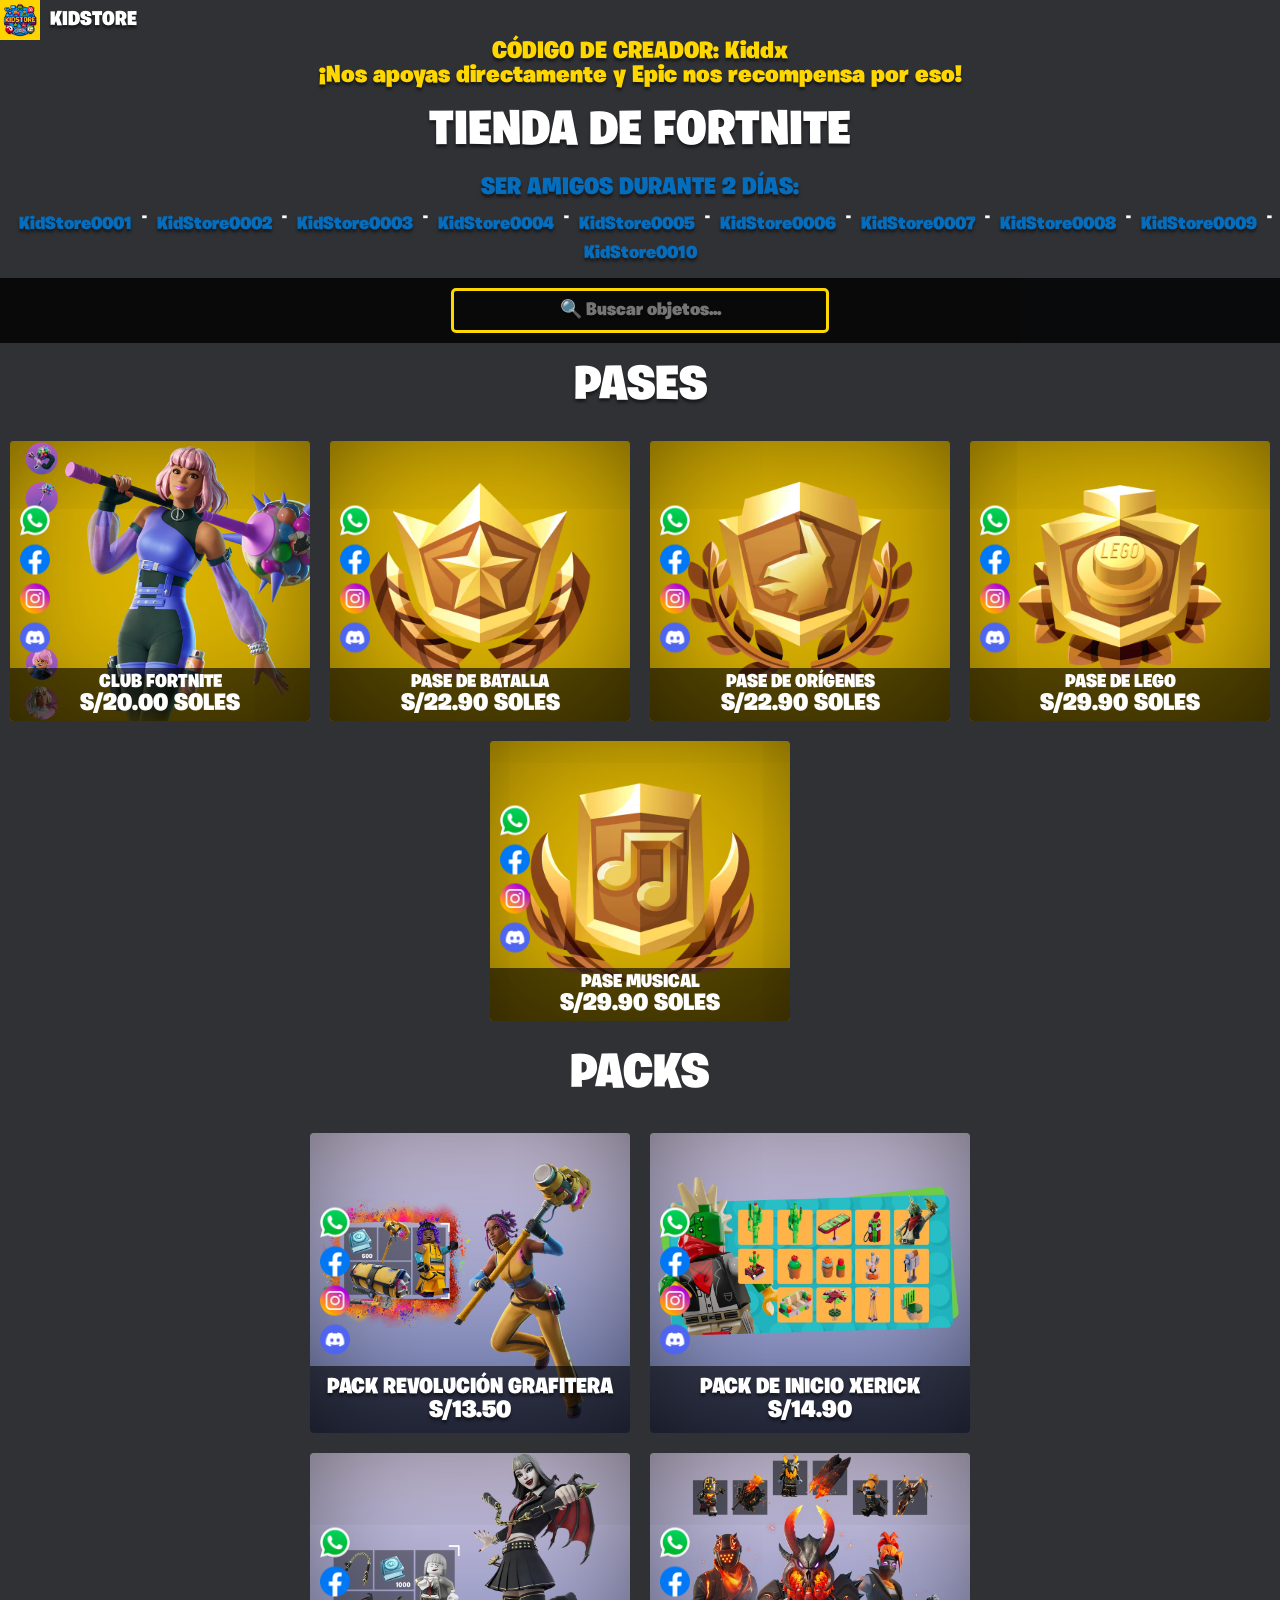
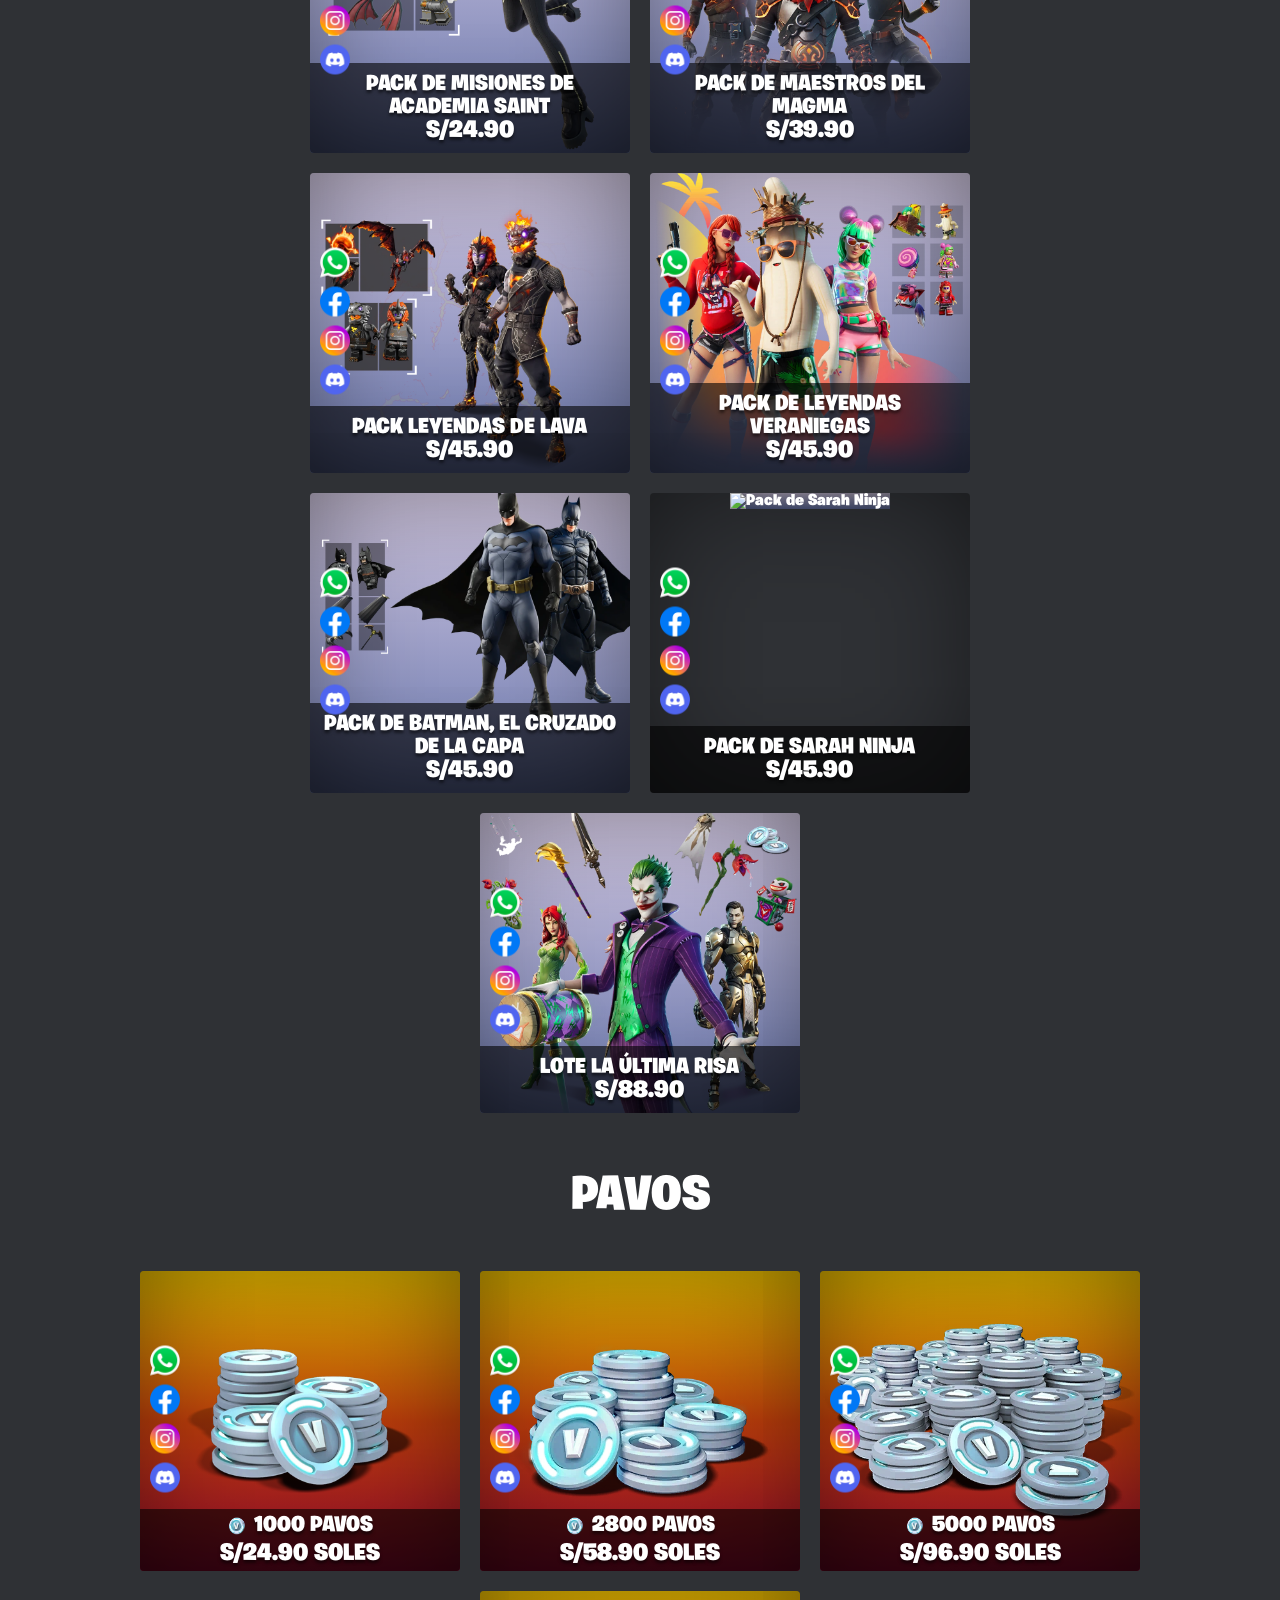
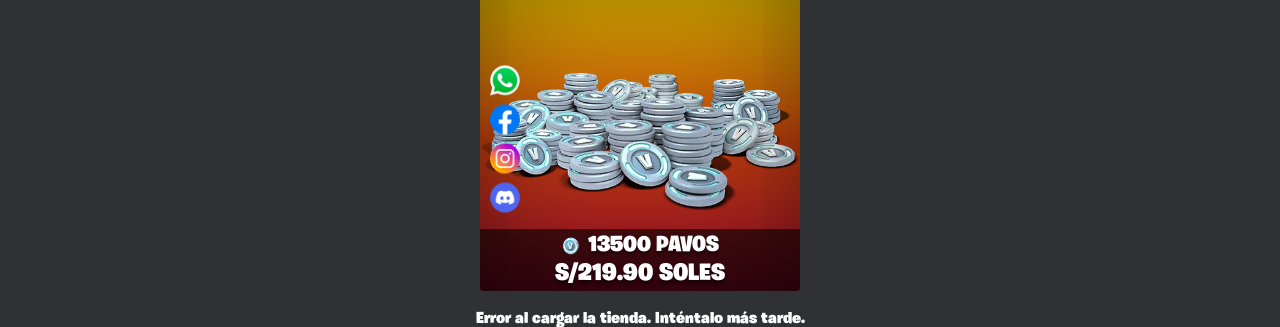
==== commit 2edb4aca: "Update index.html" ====
--- a/fortnite-shop/index.html
+++ b/fortnite-shop/index.html
@@ -383,11 +383,12 @@
             <img src="assets/discord.png" alt="Discord" class="packs-buy-icon">
         </a>
     </div>
-    <img src="assets/Pack Sarah Ninja.webp" alt="Pack de Sarah Ninja" class="packs-image">
+    <img src="assets/Pack de Sarah Ninja.webp" alt="Pack de Sarah Ninja" class="packs-image">
     <div class="packs-overlay">
         <h3>PACK DE SARAH NINJA</h3>
         <p class="packs-price">S/45.90</p>
     </div>
+</div>
 
 <!-- LOTE LA ÚLTIMA RISA -->
 <div class="packs-item">
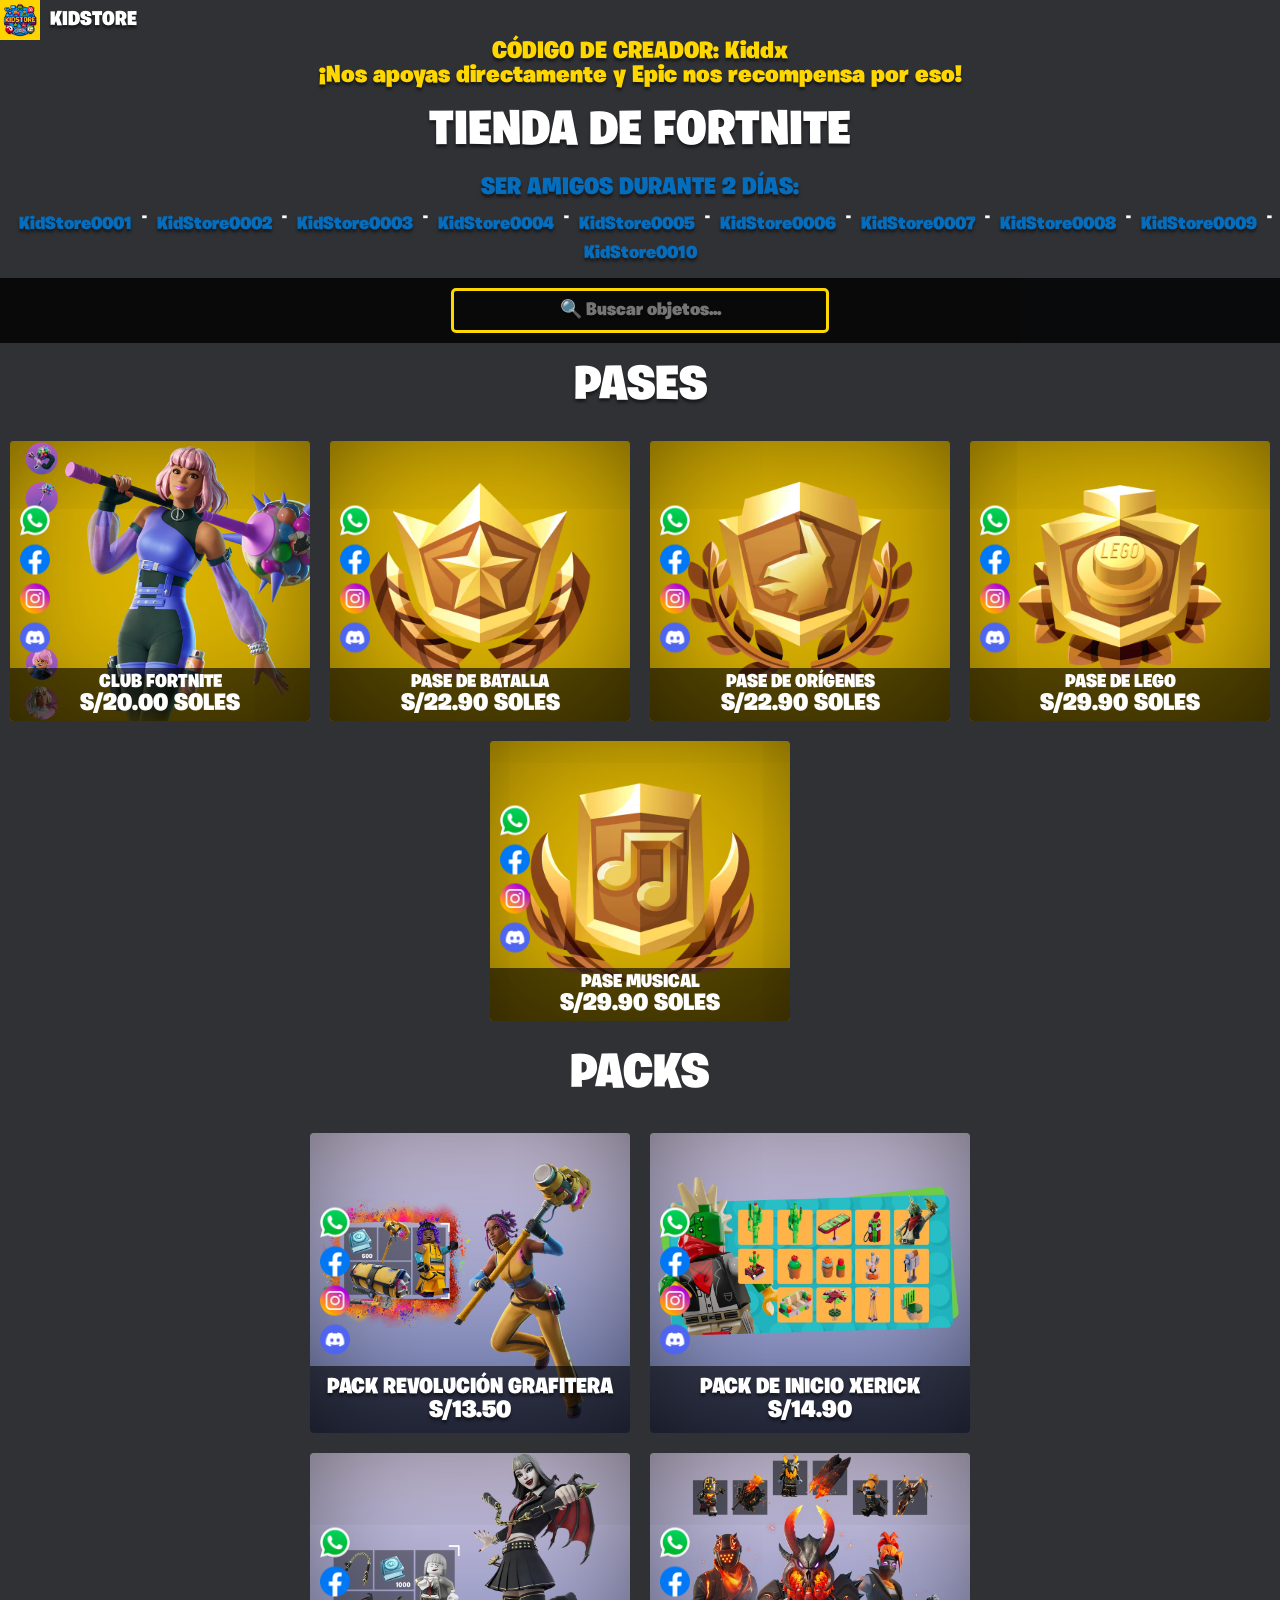
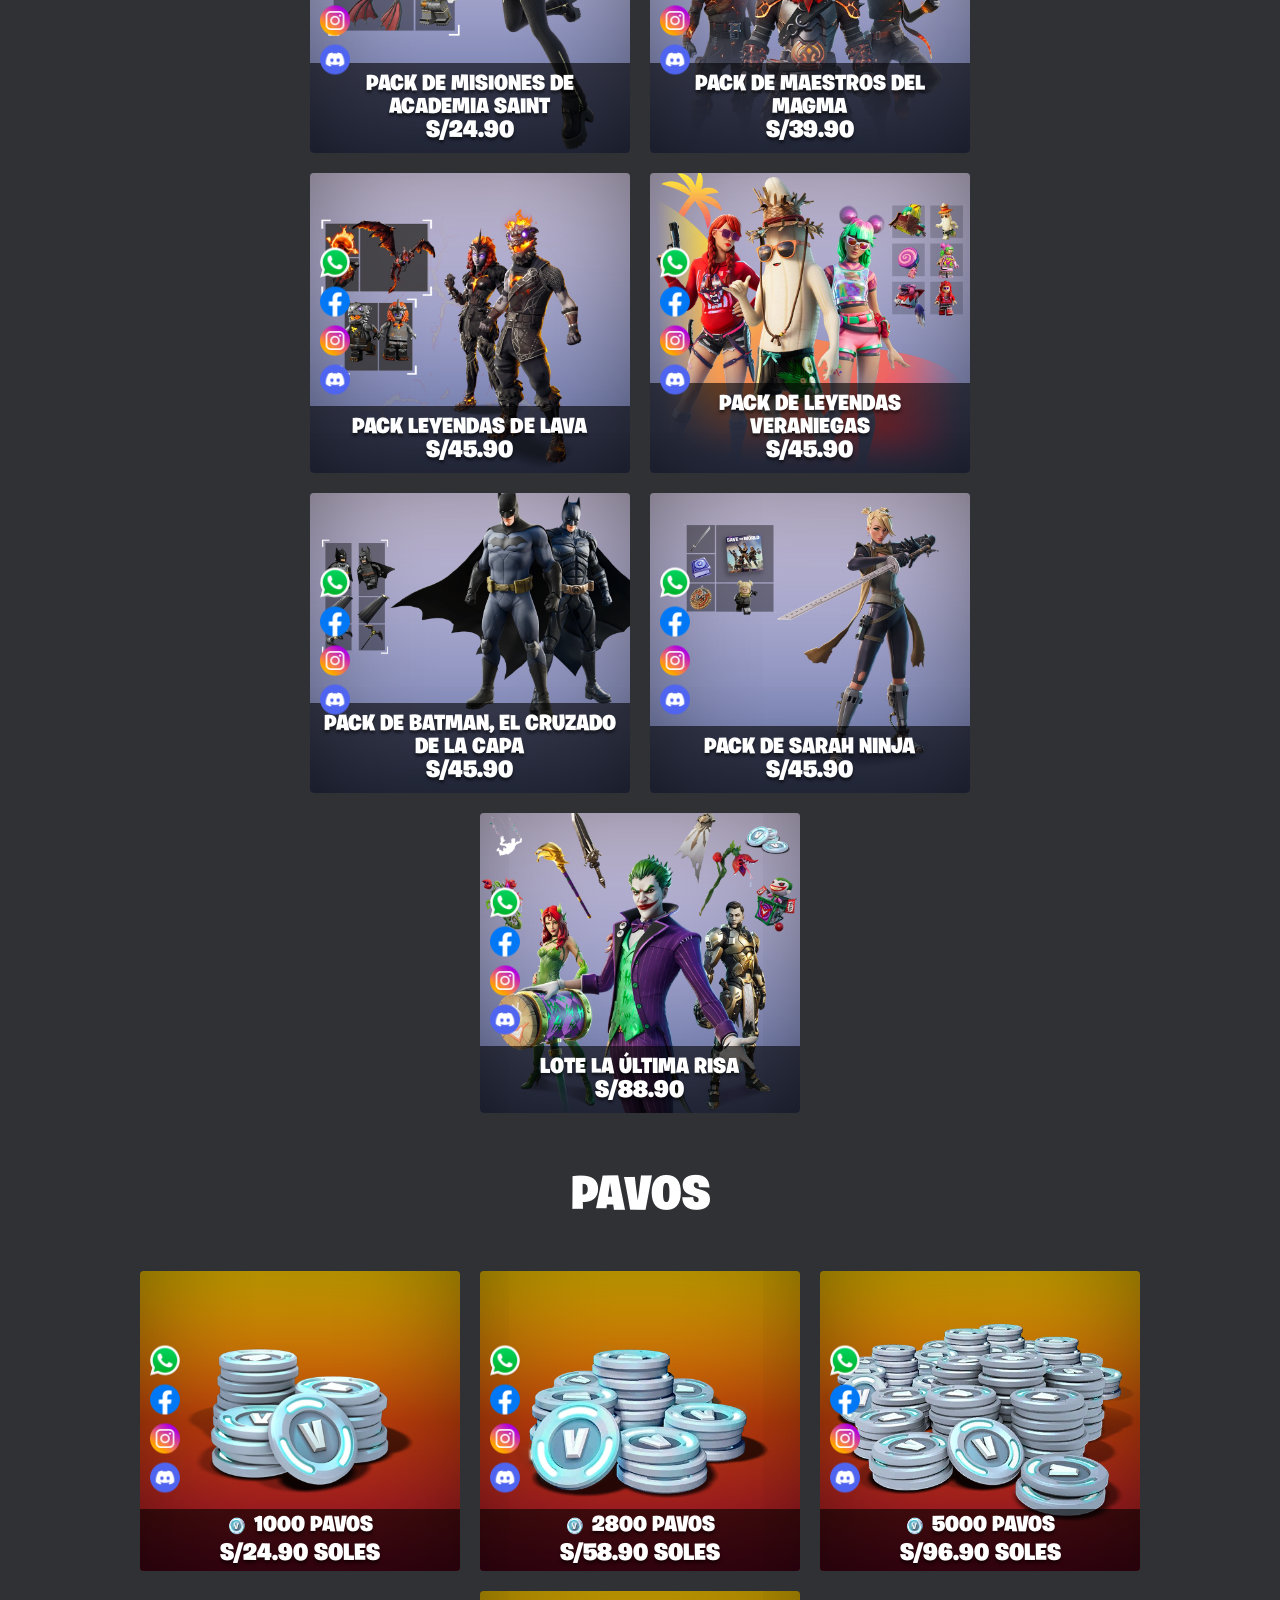
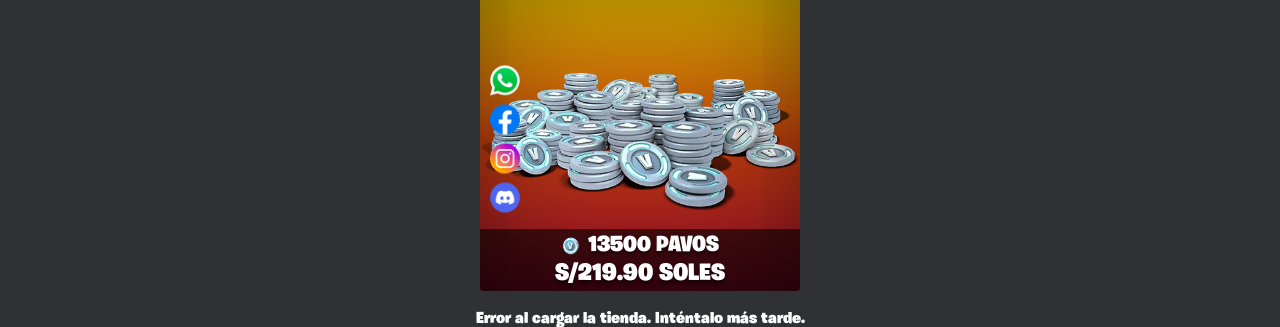
==== commit 728c2812: "Update index.html" ====
--- a/fortnite-shop/index.html
+++ b/fortnite-shop/index.html
@@ -383,7 +383,7 @@
             <img src="assets/discord.png" alt="Discord" class="packs-buy-icon">
         </a>
     </div>
-    <img src="assets/Pack de Sarah Ninja.webp" alt="Pack de Sarah Ninja" class="packs-image">
+    <img src="assets/Pack Sarah Ninja.webp" alt="Pack de Sarah Ninja" class="packs-image">
     <div class="packs-overlay">
         <h3>PACK DE SARAH NINJA</h3>
         <p class="packs-price">S/45.90</p>
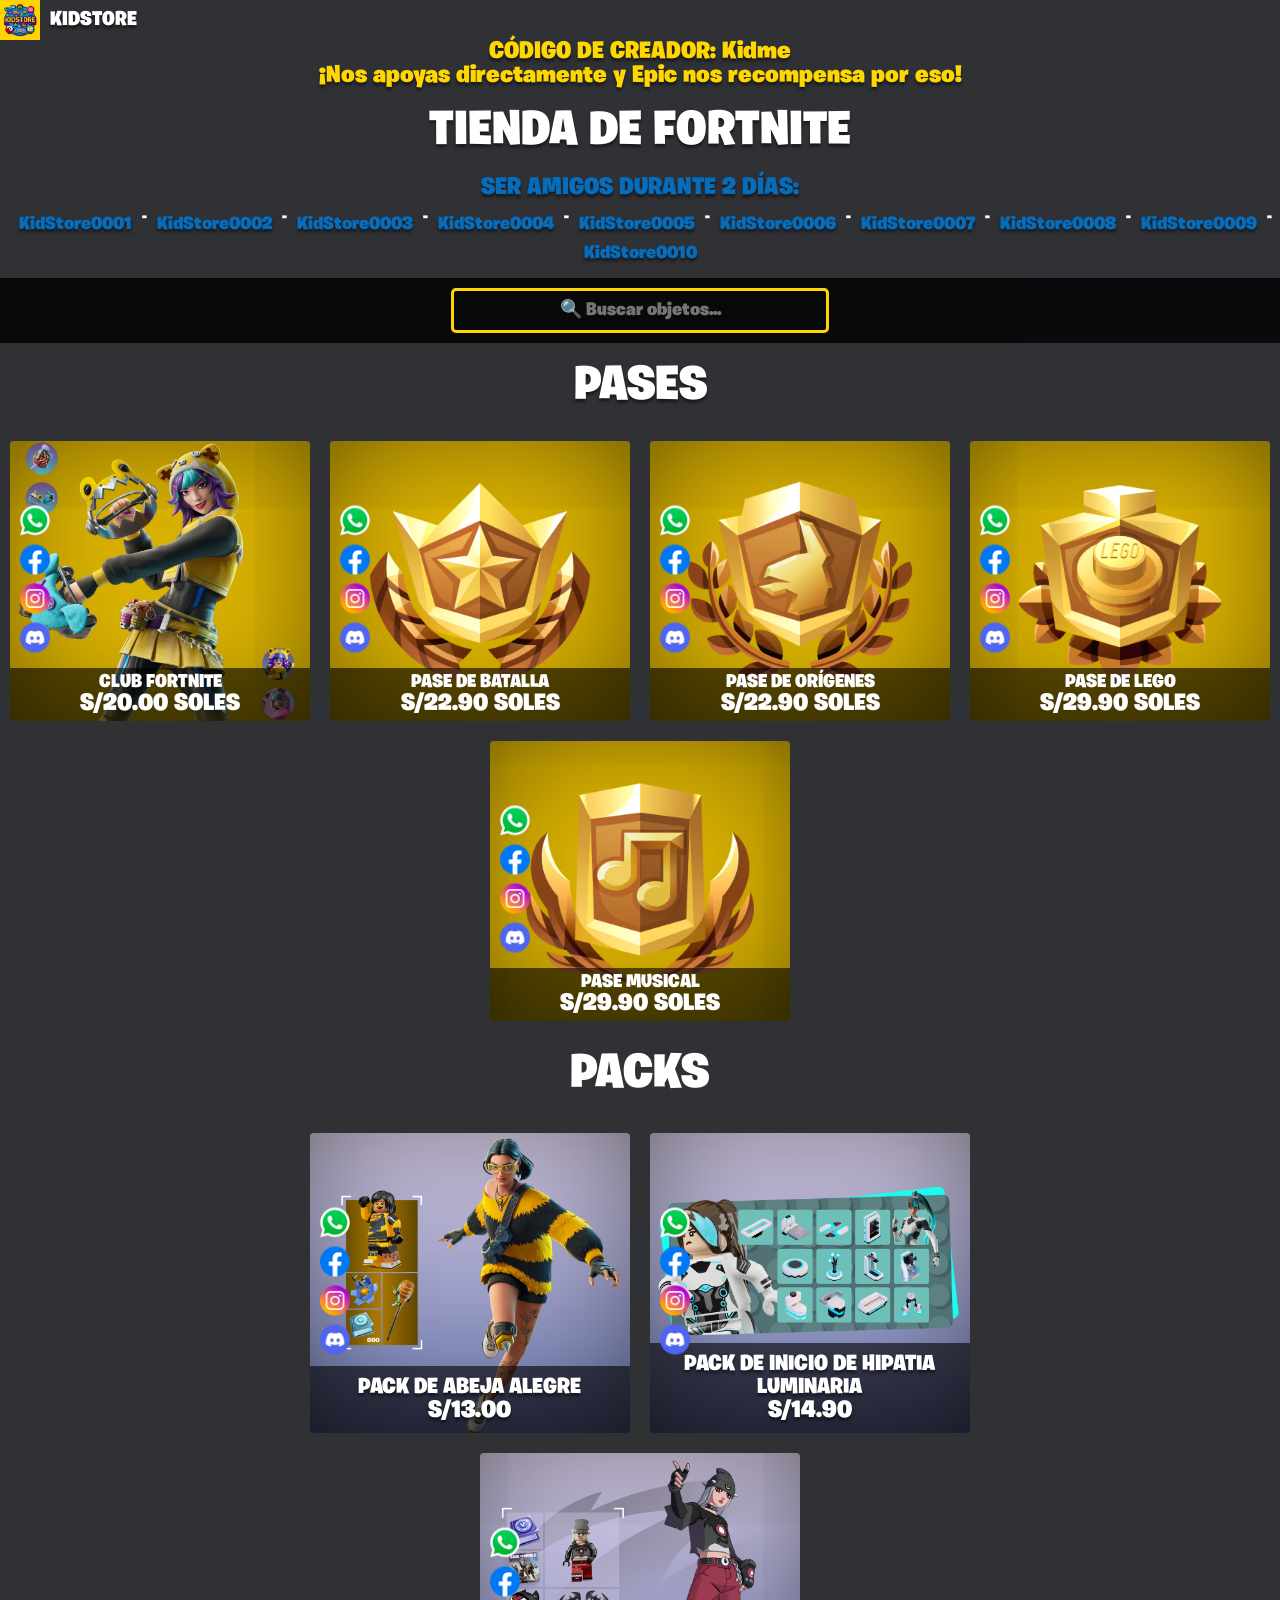
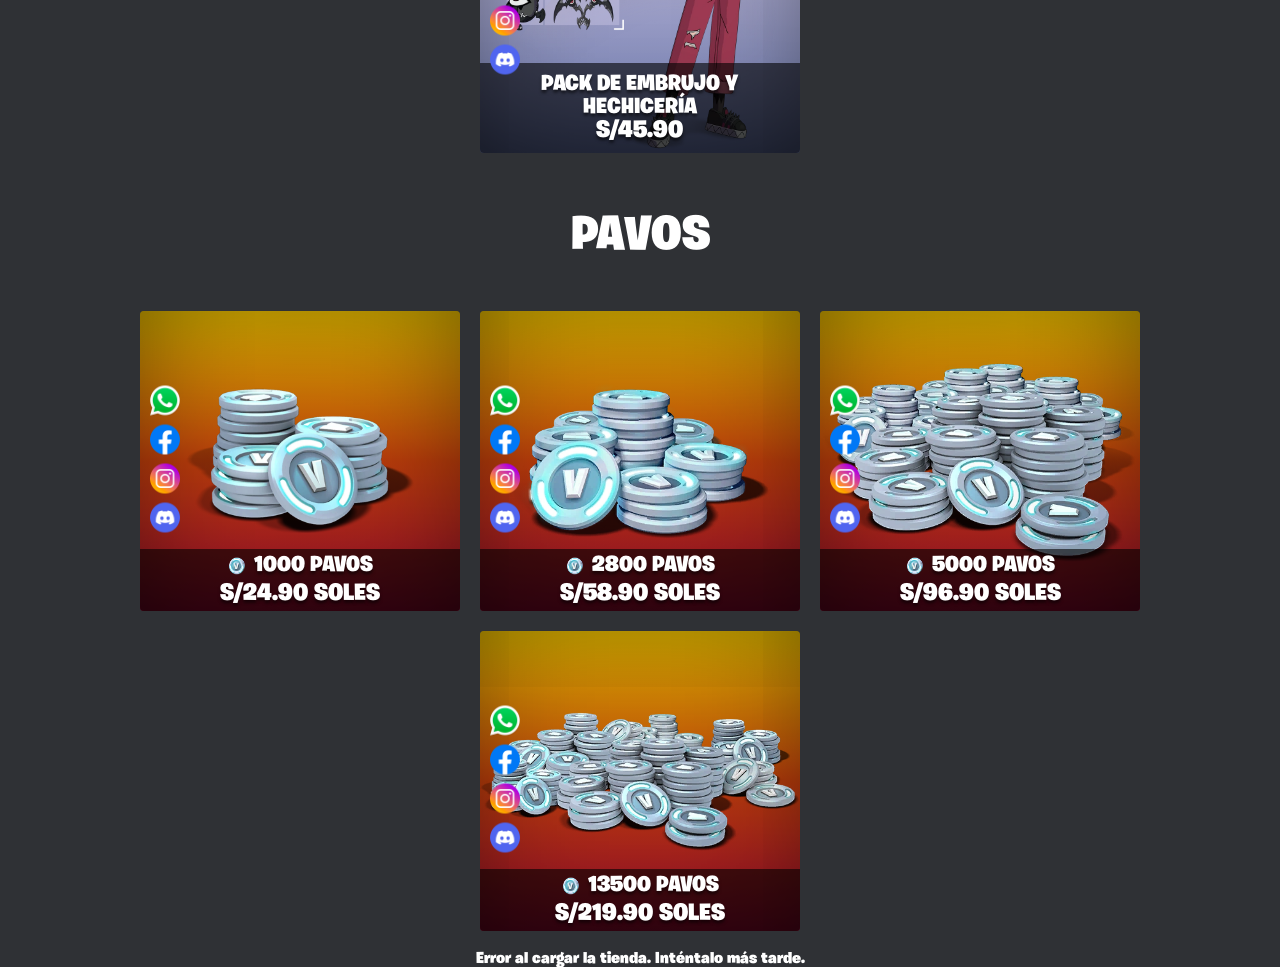
==== commit c01f5fb1: "Update index.html" ====
--- a/fortnite-shop/index.html
+++ b/fortnite-shop/index.html
@@ -37,7 +37,7 @@
             <span>KIDSTORE</span>
         </div>
         <div class="creator-code">
-            CÓDIGO DE CREADOR: <strong>Kiddx</strong>
+            CÓDIGO DE CREADOR: <strong>Kidme</strong>
         </div>
         <div class="creator-code">
             ¡Nos apoyas directamente y Epic nos recompensa por eso!
@@ -93,7 +93,7 @@
                     <img src="assets/discord.png" alt="Discord" class="pases-buy-icon">
                 </a>
             </div>
-            <img src="assets/club fortnite junio.webp" alt="Pase de Batalla" class="pases-image">
+            <img src="assets/Club Fortnite Agosto 2025.webp" alt="Pase de Batalla" class="pases-image">
             <div class="pases-overlay">
                 <h3>CLUB FORTNITE</h3>
                 <p class="pases-price">S/20.00 SOLES</p>
@@ -204,10 +204,10 @@
         <div id="packs" class="shop-container section">
             <h2 class="packs-title">PACKS</h2>
             <div class="packs-container">
-            <!-- PACK REVOLUCIÓN GRAFITERA -->
+            <!-- PACK DE ABEJA ALEGRE -->
             <div class="packs-item">
                 <div class="buy-icons">
-                    <a href="https://wa.me/51983454837?text=%C2%A1Hola!%0AEstoy%20interesado%20en%20comprar%20PACK%20DE%20REVOLUCIÓN%20GRAFITERA.%0A%0APrecio%3A%20S%2F13.50%20soles%0A%0A%C2%BFEst%C3%A1%20disponible%3F%20%C2%BFC%C3%B3mo%20podemos%20coordinar%3F" 
+                    <a href="https://wa.me/51983454837?text=%C2%A1Hola!%0AEstoy%20interesado%20en%20comprar%20PACK%20DE%20ABEJA%20ALEGRE.%0A%0APrecio%3A%20S%2F13.00%20soles%0A%0A%C2%BFEst%C3%A1%20disponible%3F%20%C2%BFC%C3%B3mo%20podemos%20coordinar%3F" 
                     target="_blank">
                     <img src="assets/whatsapp.png" alt="WhatsApp" class="packs-buy-icon">
                  </a>                 
@@ -221,17 +221,17 @@
                         <img src="assets/discord.png" alt="Discord" class="packs-buy-icon">
                     </a>
                 </div>
-                <img src="assets/Pack Revolución Grafitera.webp" alt="Pack de Revolución Grafitera" class="packs-image">
+                <img src="assets/Pack de Abeja Alegre.webp" alt="Pack de Abeja Alegre" class="packs-image">
                 <div class="packs-overlay">
-                    <h3>PACK REVOLUCIÓN GRAFITERA</h3>
-                    <p class="packs-price">S/13.50</p>
+                    <h3>PACK DE ABEJA ALEGRE</h3>
+                    <p class="packs-price">S/13.00</p>
                 </div>
             </div>
     
-            <!-- PACK DE INICIO XERICK -->
+            <!-- PACK DE INICIO DE HIPATIA LUMINARIA -->
             <div class="packs-item">
                 <div class="buy-icons">
-                    <a href="https://wa.me/51983454837?text=%C2%A1Hola!%0AEstoy%20interesado%20en%20comprar%20PACK%20INICIO%20XERICK.%0A%0APrecio%3A%20S%2F14.90%20soles%0A%0A%C2%BFEst%C3%A1%20disponible%3F%20%C2%BFC%C3%B3mo%20podemos%20coordinar%3F" 
+                    <a href="https://wa.me/51983454837?text=%C2%A1Hola!%0AEstoy%20interesado%20en%20comprar%20PACK%20DE%20INICIO%20%20DE%20HIPATIA%20LUMINARIA.%0A%0APrecio%3A%20S%2F14.90%20soles%0A%0A%C2%BFEst%C3%A1%20disponible%3F%20%C2%BFC%C3%B3mo%20podemos%20coordinar%3F" 
                     target="_blank">
                     <img src="assets/whatsapp.png" alt="WhatsApp" class="packs-buy-icon">
                  </a>
@@ -245,17 +245,17 @@
                         <img src="assets/discord.png" alt="Discord" class="packs-buy-icon">
                     </a>
                 </div>
-                <img src="assets/Paquete de Inicio Xerick.webp" alt="Pack de Inicio Xerick" class="packs-image">
+                <img src="assets/Pack de Inicio de Hipatia Luminaria.webp" alt="Pack de Inicio de Hipatia Luminaria" class="packs-image">
                 <div class="packs-overlay">
-                    <h3>PACK DE INICIO XERICK</h3>
+                    <h3>PACK DE INICIO DE HIPATIA LUMINARIA</h3>
                     <p class="packs-price">S/14.90</p>
                 </div>
             </div>
 
-<!-- PACK DE MISIONES DE ACADEMIA SAINT -->
+<!-- PACK DE EMBRUJO Y HECHICERÍA -->
 <div class="packs-item">
     <div class="buy-icons">
-        <a href="https://wa.me/51983454837?text=%C2%A1Hola!%0AEstoy%20interesado%20en%20comprar%20PACK%20DE%20MISIONES%20DE%20ACADEMIA%20SAINT.%0A%0APrecio%3A%20S%2F24.90%20soles%0A%0A%C2%BFEst%C3%A1%20disponible%3F%20%C2%BFC%C3%B3mo%20podemos%20coordinar%3F" target="_blank">
+        <a href="https://wa.me/51983454837?text=%C2%A1Hola!%0AEstoy%20interesado%20en%20comprar%20PACK%20DE%20EMBRUJOS%20Y%20HECHICERÍA.%0A%0APrecio%3A%20S%2F45.90%20soles%0A%0A%C2%BFEst%C3%A1%20disponible%3F%20%C2%BFC%C3%B3mo%20podemos%20coordinar%3F" target="_blank">
             <img src="assets/whatsapp.png" alt="WhatsApp" class="packs-buy-icon">
         </a>
         <a href="https://www.facebook.com/messages/t/564582056931570" target="_blank">
@@ -268,152 +268,14 @@
             <img src="assets/discord.png" alt="Discord" class="packs-buy-icon">
         </a>
     </div>
-    <img src="assets/Pack de misiones de Academia Saint.webp" alt="Pack de misiones de Academia Saint" class="packs-image">
+    <img src="assets/Pack Embrujos y Hechicería.webp" alt="Pack de Embrujo y Hechicería" class="packs-image">
     <div class="packs-overlay">
-        <h3>PACK DE MISIONES DE ACADEMIA SAINT</h3>
-        <p class="packs-price">S/24.90</p>
+        <h3>PACK DE EMBRUJO Y HECHICERÍA</h3>
+        <p class="packs-price">S/45.90</p>
     </div>
 </div>
-    
-<!-- PACK DE MAESTROS DEL MAGMA -->
-<div class="packs-item">
-    <div class="buy-icons">
-        <a href="https://wa.me/51983454837?text=%C2%A1Hola!%0AEstoy%20interesado%20en%20comprar%20PACK%20DE%20MAESTROS%20DEL%20MAGMA.%0A%0APrecio%3A%20S%2F39.90%20soles%0A%0A%C2%BFEst%C3%A1%20disponible%3F%20%C2%BFC%C3%B3mo%20podemos%20coordinar%3F" target="_blank">
-            <img src="assets/whatsapp.png" alt="WhatsApp" class="packs-buy-icon">
-        </a>
-        <a href="https://www.facebook.com/messages/t/564582056931570" target="_blank">
-            <img src="assets/facebook.png" alt="Facebook" class="packs-buy-icon">
-        </a>
-        <a href="https://www.instagram.com/direct/t/107896800607394" target="_blank">
-            <img src="assets/instagram.png" alt="Instagram" class="packs-buy-icon">
-        </a>
-        <a href="https://discord.com/invite/kidstore" target="_blank">
-            <img src="assets/discord.png" alt="Discord" class="packs-buy-icon">
-        </a>
-    </div>
-    <img src="assets/Pack de Maestros del magma.webp" alt="Pack de Maestros del Magma" class="packs-image">
-    <div class="packs-overlay">
-        <h3>PACK DE MAESTROS DEL MAGMA</h3>
-        <p class="packs-price">S/39.90</p>
-    </div>
 </div>
-
-<!-- PACK LEYENDAS DE LAVA -->
-<div class="packs-item">
-    <div class="buy-icons">
-        <a href="https://wa.me/51983454837?text=%C2%A1Hola!%0AEstoy%20interesado%20en%20comprar%20PACK%20LEYENDAS%20DE%20LAVA.%0A%0APrecio%3A%20S%2F45.90%20soles%0A%0A%C2%BFEst%C3%A1%20disponible%3F%20%C2%BFC%C3%B3mo%20podemos%20coordinar%3F" target="_blank">
-            <img src="assets/whatsapp.png" alt="WhatsApp" class="packs-buy-icon">
-        </a>
-        <a href="https://www.facebook.com/messages/t/564582056931570" target="_blank">
-            <img src="assets/facebook.png" alt="Facebook" class="packs-buy-icon">
-        </a>
-        <a href="https://www.instagram.com/direct/t/107896800607394" target="_blank">
-            <img src="assets/instagram.png" alt="Instagram" class="packs-buy-icon">
-        </a>
-        <a href="https://discord.com/invite/kidstore" target="_blank">
-            <img src="assets/discord.png" alt="Discord" class="packs-buy-icon">
-        </a>
-    </div>
-    <img src="assets/Pack de Leyendas de lava.webp" alt="Pack Leyendas de Lava" class="packs-image">
-    <div class="packs-overlay">
-        <h3>PACK LEYENDAS DE LAVA</h3>
-        <p class="packs-price">S/45.90</p>
-    </div>
-</div>
-
-<!-- PACK DE LEYENDAS VERANIEGAS -->
-<div class="packs-item">
-    <div class="buy-icons">
-        <a href="https://wa.me/51983454837?text=%C2%A1Hola!%0AEstoy%20interesado%20en%20comprar%20PACK%20DE%20LEYENDAS%20VERANIEGAS.%0A%0APrecio%3A%20S%2F45.90%20soles%0A%0A%C2%BFEst%C3%A1%20disponible%3F%20%C2%BFC%C3%B3mo%20podemos%20coordinar%3F" target="_blank">
-            <img src="assets/whatsapp.png" alt="WhatsApp" class="packs-buy-icon">
-        </a>
-        <a href="https://www.facebook.com/messages/t/564582056931570" target="_blank">
-            <img src="assets/facebook.png" alt="Facebook" class="packs-buy-icon">
-        </a>
-        <a href="https://www.instagram.com/direct/t/107896800607394" target="_blank">
-            <img src="assets/instagram.png" alt="Instagram" class="packs-buy-icon">
-        </a>
-        <a href="https://discord.com/invite/kidstore" target="_blank">
-            <img src="assets/discord.png" alt="Discord" class="packs-buy-icon">
-        </a>
-    </div>
-    <img src="assets/Paquete de Leyendas veraniegas.webp" alt="Pack de Leyendas Veraniegas" class="packs-image">
-    <div class="packs-overlay">
-        <h3>PACK DE LEYENDAS VERANIEGAS</h3>
-        <p class="packs-price">S/45.90</p>
-    </div>
-</div>
-
-<!-- PACK DE BATMAN, EL CRUZADO DE LA CAPA -->
-<div class="packs-item">
-    <div class="buy-icons">
-        <a href="https://wa.me/51983454837?text=%C2%A1Hola!%0AEstoy%20interesado%20en%20comprar%20PACK%20DE%20BATMAN%2C%20EL%20CRUZADO%20DE%20LA%20CAPA.%0A%0APrecio%3A%20S%2F45.90%20soles%0A%0A%C2%BFEst%C3%A1%20disponible%3F%20%C2%BFC%C3%B3mo%20podemos%20coordinar%3F" target="_blank">
-            <img src="assets/whatsapp.png" alt="WhatsApp" class="packs-buy-icon">
-        </a>
-        <a href="https://www.facebook.com/messages/t/564582056931570" target="_blank">
-            <img src="assets/facebook.png" alt="Facebook" class="packs-buy-icon">
-        </a>
-        <a href="https://www.instagram.com/direct/t/107896800607394" target="_blank">
-            <img src="assets/instagram.png" alt="Instagram" class="packs-buy-icon">
-        </a>
-        <a href="https://discord.com/invite/kidstore" target="_blank">
-            <img src="assets/discord.png" alt="Discord" class="packs-buy-icon">
-        </a>
-    </div>
-    <img src="assets/Pack de Batman, el Cruzado de la Capa.webp" alt="Pack de Batman el cruzado de la Capa" class="packs-image">
-    <div class="packs-overlay">
-        <h3>PACK DE BATMAN, EL CRUZADO DE LA CAPA</h3>
-        <p class="packs-price">S/45.90</p>
-    </div>
-</div>
-
-<!-- PACK DE SARAH NINJA -->
-<div class="packs-item">
-    <div class="buy-icons">
-        <a href="https://wa.me/51983454837?text=%C2%A1Hola!%0AEstoy%20interesado%20en%20comprar%20PACK%20DE%20SARAH%20NINJA.%0A%0APrecio%3A%20S%2F45.90%20soles%0A%0A%C2%BFEst%C3%A1%20disponible%3F%20%C2%BFC%C3%B3mo%20podemos%20coordinar%3F" target="_blank">
-            <img src="assets/whatsapp.png" alt="WhatsApp" class="packs-buy-icon">
-        </a>
-        <a href="https://www.facebook.com/messages/t/564582056931570" target="_blank">
-            <img src="assets/facebook.png" alt="Facebook" class="packs-buy-icon">
-        </a>
-        <a href="https://www.instagram.com/direct/t/107896800607394" target="_blank">
-            <img src="assets/instagram.png" alt="Instagram" class="packs-buy-icon">
-        </a>
-        <a href="https://discord.com/invite/kidstore" target="_blank">
-            <img src="assets/discord.png" alt="Discord" class="packs-buy-icon">
-        </a>
-    </div>
-    <img src="assets/Pack Sarah Ninja.webp" alt="Pack de Sarah Ninja" class="packs-image">
-    <div class="packs-overlay">
-        <h3>PACK DE SARAH NINJA</h3>
-        <p class="packs-price">S/45.90</p>
-    </div>
-</div>
-
-<!-- LOTE LA ÚLTIMA RISA -->
-<div class="packs-item">
-    <div class="buy-icons">
-        <a href="https://wa.me/51983454837?text=%C2%A1Hola!%0AEstoy%20interesado%20en%20comprar%20LOTE%20LA%20%C3%9ALTIMA%20RISA.%0A%0APrecio%3A%20S%2F88.90%20soles%0A%0A%C2%BFEst%C3%A1%20disponible%3F%20%C2%BFC%C3%B3mo%20podemos%20coordinar%3F" target="_blank">
-            <img src="assets/whatsapp.png" alt="WhatsApp" class="packs-buy-icon">
-        </a>
-        <a href="https://www.facebook.com/messages/t/564582056931570" target="_blank">
-            <img src="assets/facebook.png" alt="Facebook" class="packs-buy-icon">
-        </a>
-        <a href="https://www.instagram.com/direct/t/107896800607394" target="_blank">
-            <img src="assets/instagram.png" alt="Instagram" class="packs-buy-icon">
-        </a>
-        <a href="https://discord.com/invite/kidstore" target="_blank">
-            <img src="assets/discord.png" alt="Discord" class="packs-buy-icon">
-        </a>
-    </div>
-    <img src="assets/Lote La última risa.webp" alt="Lote La Última Risa" class="packs-image">
-    <div class="packs-overlay">
-        <h3>LOTE LA ÚLTIMA RISA</h3>
-        <p class="packs-price">S/88.90</p>
-    </div>
-</div>
-        </div>
-    </div>    
+</div>    
 
 
 
@@ -538,3 +400,4 @@
 
 </body>
 </html>
+
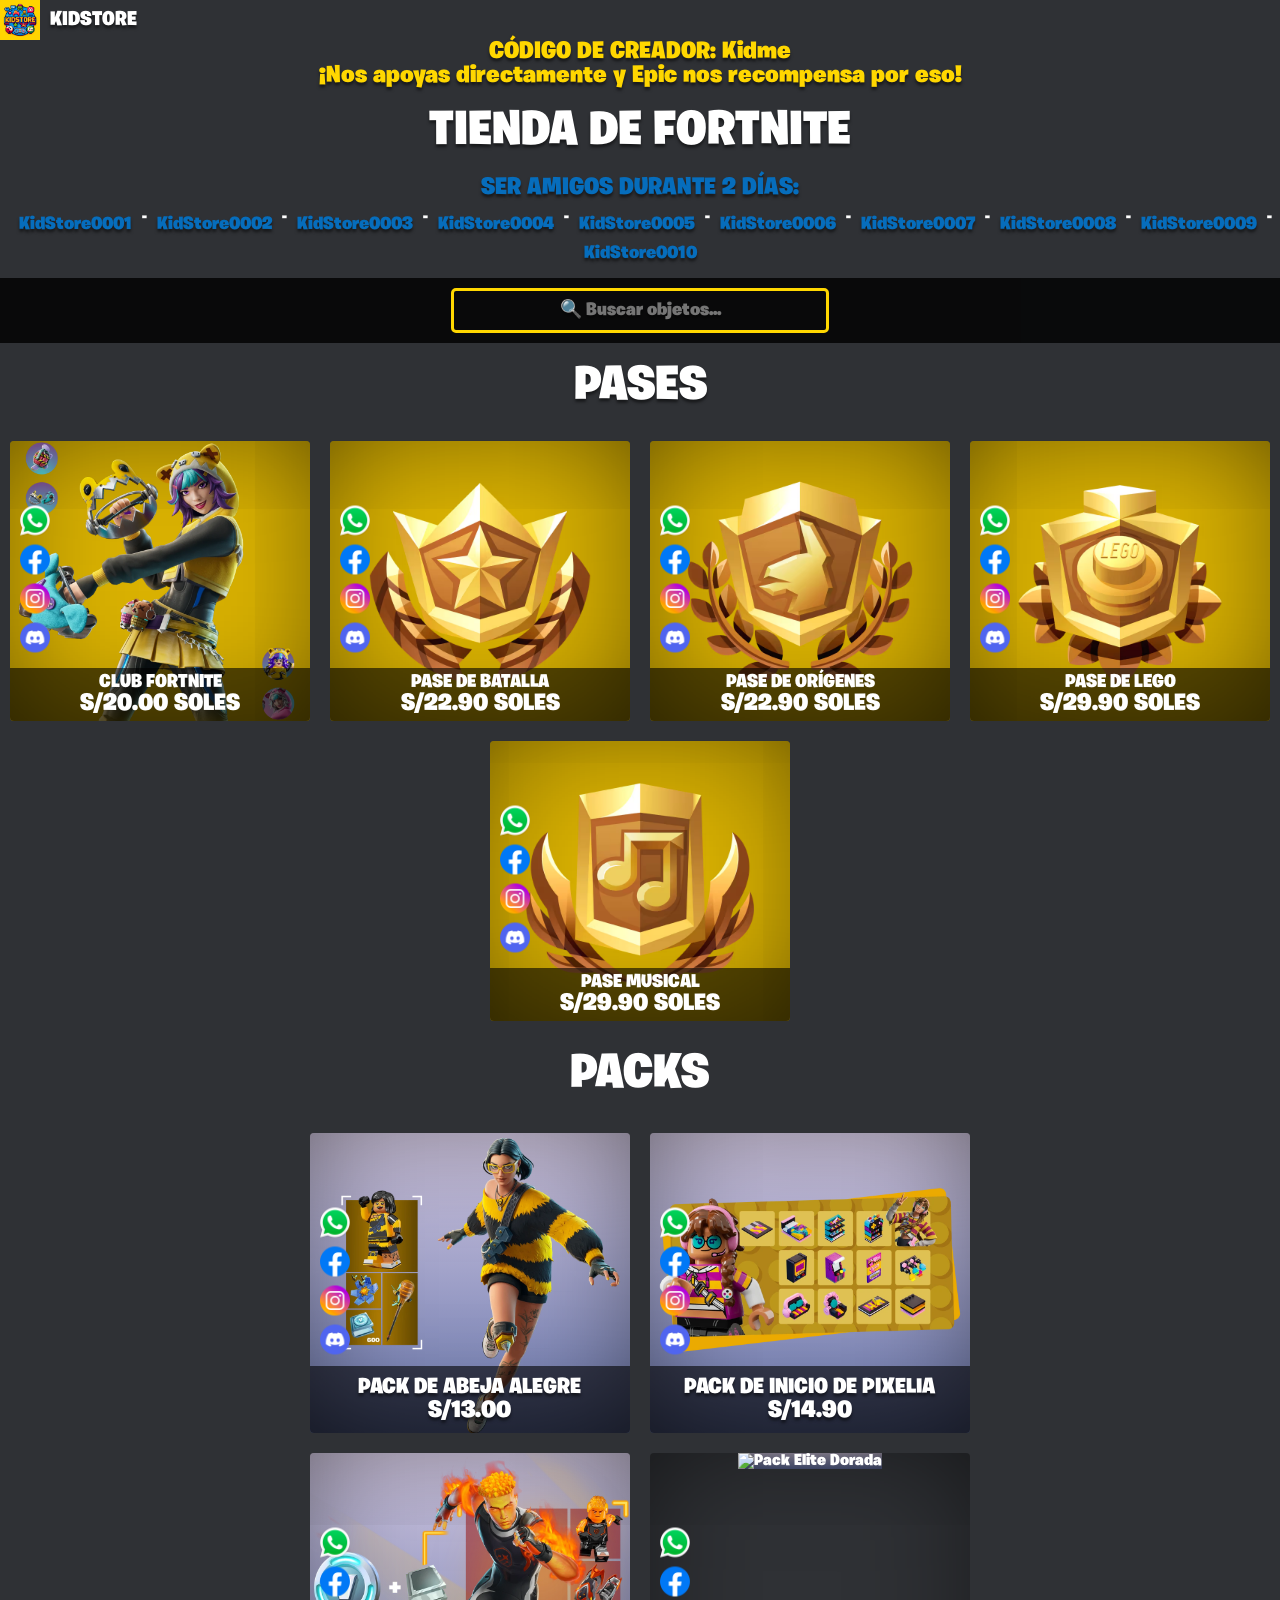
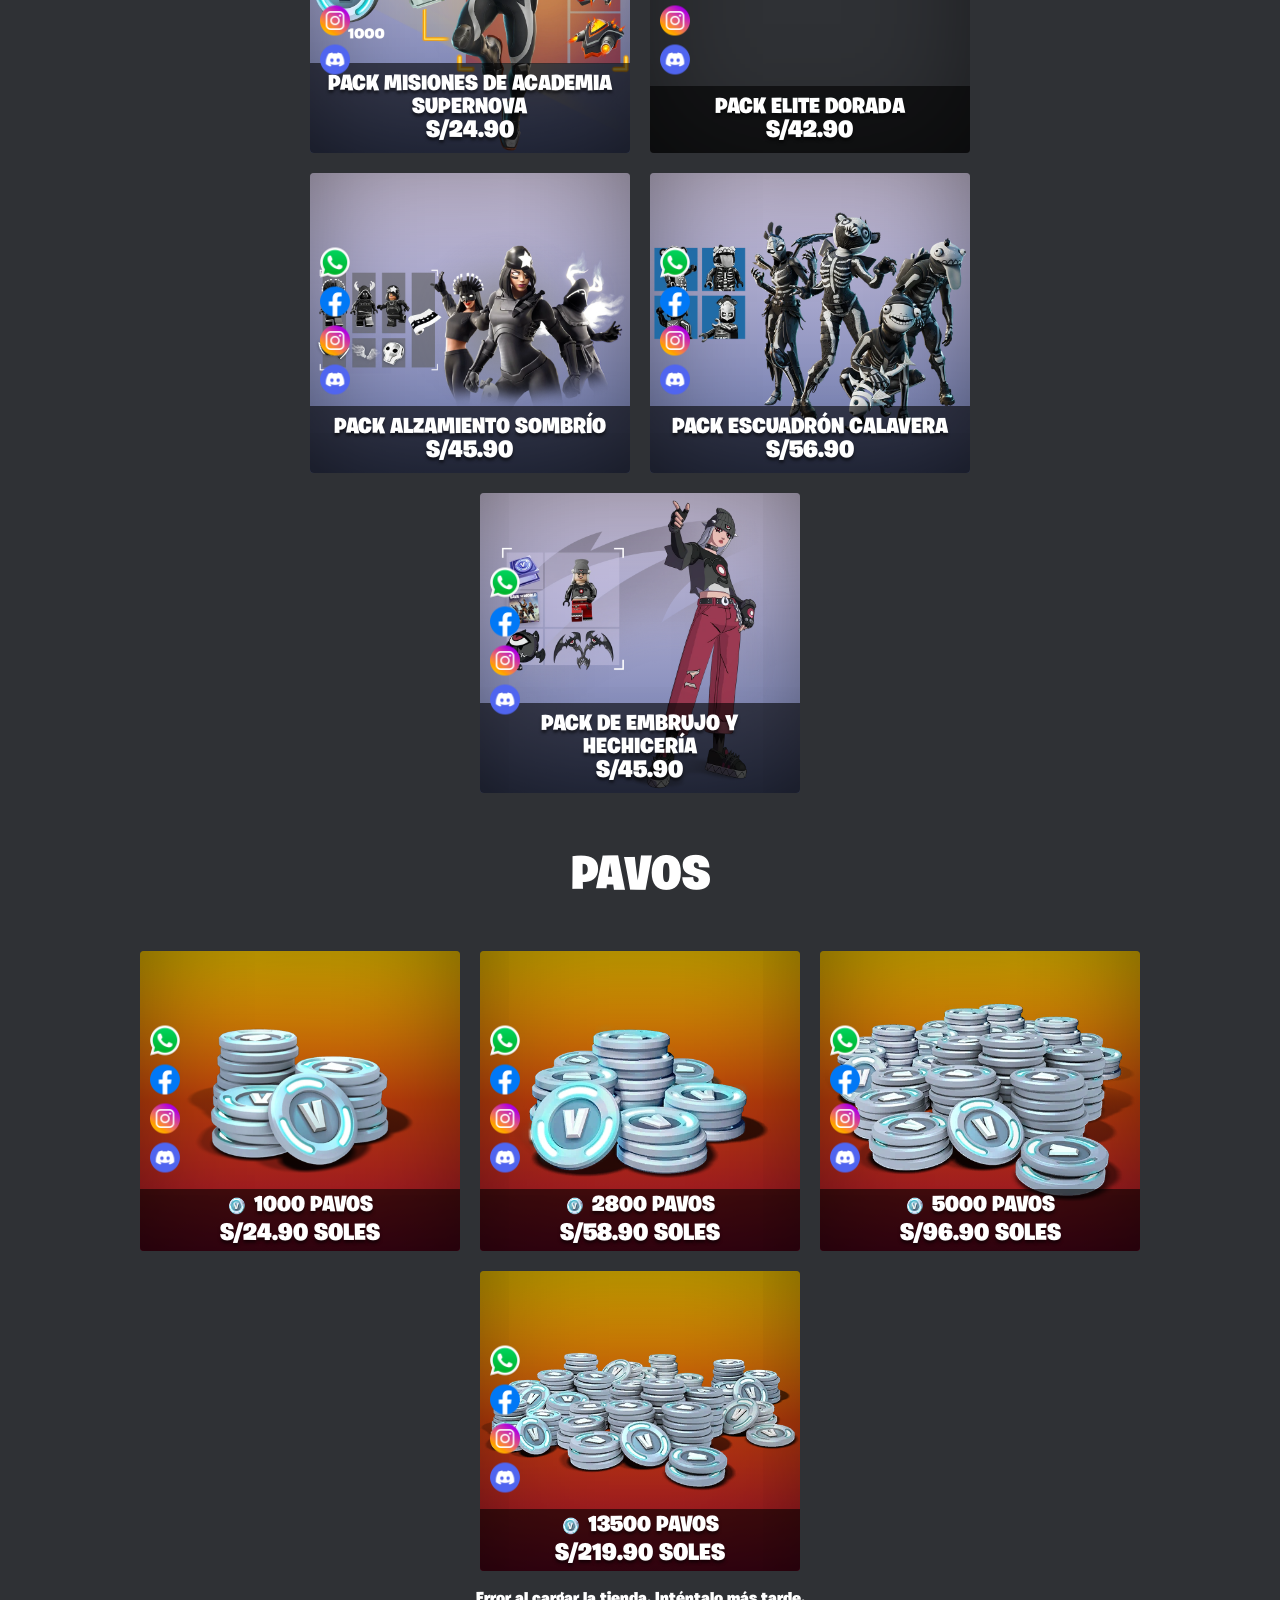
==== commit 6aefcd5a: "Update index.html" ====
--- a/fortnite-shop/index.html
+++ b/fortnite-shop/index.html
@@ -228,10 +228,10 @@
                 </div>
             </div>
     
-            <!-- PACK DE INICIO DE HIPATIA LUMINARIA -->
+            <!-- PACK DE INICIO DE PIXELIA -->
             <div class="packs-item">
                 <div class="buy-icons">
-                    <a href="https://wa.me/51983454837?text=%C2%A1Hola!%0AEstoy%20interesado%20en%20comprar%20PACK%20DE%20INICIO%20%20DE%20HIPATIA%20LUMINARIA.%0A%0APrecio%3A%20S%2F14.90%20soles%0A%0A%C2%BFEst%C3%A1%20disponible%3F%20%C2%BFC%C3%B3mo%20podemos%20coordinar%3F" 
+                    <a href="https://wa.me/51983454837?text=%C2%A1Hola!%0AEstoy%20interesado%20en%20comprar%20PACK%20DE%20INICIO%20%20DE%20PIXELIA.%0A%0APrecio%3A%20S%2F14.90%20soles%0A%0A%C2%BFEst%C3%A1%20disponible%3F%20%C2%BFC%C3%B3mo%20podemos%20coordinar%3F" 
                     target="_blank">
                     <img src="assets/whatsapp.png" alt="WhatsApp" class="packs-buy-icon">
                  </a>
@@ -245,10 +245,106 @@
                         <img src="assets/discord.png" alt="Discord" class="packs-buy-icon">
                     </a>
                 </div>
-                <img src="assets/Pack de Inicio de Hipatia Luminaria.webp" alt="Pack de Inicio de Hipatia Luminaria" class="packs-image">
+                <img src="assets/Pack de Inicio de Pixelia.webp" alt="Pack de Inicio de Pixelia" class="packs-image">
                 <div class="packs-overlay">
-                    <h3>PACK DE INICIO DE HIPATIA LUMINARIA</h3>
+                    <h3>PACK DE INICIO DE PIXELIA</h3>
                     <p class="packs-price">S/14.90</p>
+                </div>
+            </div>
+
+                            <!-- PACK DE MISIONES DE ACADEMIA SUPERNOVA -->
+            <div class="packs-item">
+                <div class="buy-icons">
+                    <a href="https://wa.me/51983454837?text=%C2%A1Hola!%0AEstoy%20interesado%20en%20comprar%20PACK%20MISIONES%20%20DE%20ACADEMIA%20SUPERNOVA.%0A%0APrecio%3A%20S%2F24.90%20soles%0A%0A%C2%BFEst%C3%A1%20disponible%3F%20%C2%BFC%C3%B3mo%20podemos%20coordinar%3F" 
+                    target="_blank">
+                    <img src="assets/whatsapp.png" alt="WhatsApp" class="packs-buy-icon">
+                 </a>
+                    <a href="https://www.facebook.com/messages/t/564582056931570" target="_blank">
+                        <img src="assets/facebook.png" alt="Facebook" class="packs-buy-icon">
+                    </a>
+                    <a href="https://www.instagram.com/direct/t/107896800607394" target="_blank">
+                        <img src="assets/instagram.png" alt="Instagram" class="packs-buy-icon">
+                    </a>
+                    <a href="https://discord.com/invite/kidstore" target="_blank">
+                        <img src="assets/discord.png" alt="Discord" class="packs-buy-icon">
+                    </a>
+                </div>
+                <img src="assets/Pack de Misiones de Academia de Supernova.webp" alt="Pack Misiones de Academia Supernova" class="packs-image">
+                <div class="packs-overlay">
+                    <h3>PACK MISIONES DE ACADEMIA SUPERNOVA</h3>
+                    <p class="packs-price">S/24.90</p>
+                </div>
+            </div>
+
+                            <!-- PACK ELITE DORADA -->
+            <div class="packs-item">
+                <div class="buy-icons">
+                    <a href="https://wa.me/51983454837?text=%C2%A1Hola!%0AEstoy%20interesado%20en%20comprar%20PACK%20ELITE%20%20DORADA.%0A%0APrecio%3A%20S%2F42.90%20soles%0A%0A%C2%BFEst%C3%A1%20disponible%3F%20%C2%BFC%C3%B3mo%20podemos%20coordinar%3F" 
+                    target="_blank">
+                    <img src="assets/whatsapp.png" alt="WhatsApp" class="packs-buy-icon">
+                 </a>
+                    <a href="https://www.facebook.com/messages/t/564582056931570" target="_blank">
+                        <img src="assets/facebook.png" alt="Facebook" class="packs-buy-icon">
+                    </a>
+                    <a href="https://www.instagram.com/direct/t/107896800607394" target="_blank">
+                        <img src="assets/instagram.png" alt="Instagram" class="packs-buy-icon">
+                    </a>
+                    <a href="https://discord.com/invite/kidstore" target="_blank">
+                        <img src="assets/discord.png" alt="Discord" class="packs-buy-icon">
+                    </a>
+                </div>
+                <img src="assets/Pack Elite Dorada.webpp" alt="Pack Elite Dorada" class="packs-image">
+                <div class="packs-overlay">
+                    <h3>PACK ELITE DORADA</h3>
+                    <p class="packs-price">S/42.90</p>
+                </div>
+            </div>
+
+                                            <!-- PACK ALZAMIENTO SOMBRÍO --> 
+            <div class="packs-item">
+                <div class="buy-icons">
+                    <a href="https://wa.me/51983454837?text=%C2%A1Hola!%0AEstoy%20interesado%20en%20comprar%20PACK%20ALZAMIENTO%20SOMBRÍO.%0A%0APrecio%3A%20S%2F14.90%20soles%0A%0A%C2%BFEst%C3%A1%20disponible%3F%20%C2%BFC%C3%B3mo%20podemos%20coordinar%3F" 
+                    target="_blank">
+                    <img src="assets/whatsapp.png" alt="WhatsApp" class="packs-buy-icon">
+                 </a>
+                    <a href="https://www.facebook.com/messages/t/564582056931570" target="_blank">
+                        <img src="assets/facebook.png" alt="Facebook" class="packs-buy-icon">
+                    </a>
+                    <a href="https://www.instagram.com/direct/t/107896800607394" target="_blank">
+                        <img src="assets/instagram.png" alt="Instagram" class="packs-buy-icon">
+                    </a>
+                    <a href="https://discord.com/invite/kidstore" target="_blank">
+                        <img src="assets/discord.png" alt="Discord" class="packs-buy-icon">
+                    </a>
+                </div>
+                <img src="assets/Pack Alzamiento Sombrío.webp" alt="Pack Alzamiento Sombrío" class="packs-image">
+                <div class="packs-overlay">
+                    <h3>PACK ALZAMIENTO SOMBRÍO</h3>
+                    <p class="packs-price">S/45.90</p>
+                </div>
+            </div>
+
+                                            <!-- PACK ESCUADRÓN CALAVERA --> 
+            <div class="packs-item">
+                <div class="buy-icons">
+                    <a href="https://wa.me/51983454837?text=%C2%A1Hola!%0AEstoy%20interesado%20en%20comprar%20PACK%20ESCUADRÓN%20CALAVERA.%0A%0APrecio%3A%20S%2F14.90%20soles%0A%0A%C2%BFEst%C3%A1%20disponible%3F%20%C2%BFC%C3%B3mo%20podemos%20coordinar%3F" 
+                    target="_blank">
+                    <img src="assets/whatsapp.png" alt="WhatsApp" class="packs-buy-icon">
+                 </a>
+                    <a href="https://www.facebook.com/messages/t/564582056931570" target="_blank">
+                        <img src="assets/facebook.png" alt="Facebook" class="packs-buy-icon">
+                    </a>
+                    <a href="https://www.instagram.com/direct/t/107896800607394" target="_blank">
+                        <img src="assets/instagram.png" alt="Instagram" class="packs-buy-icon">
+                    </a>
+                    <a href="https://discord.com/invite/kidstore" target="_blank">
+                        <img src="assets/discord.png" alt="Discord" class="packs-buy-icon">
+                    </a>
+                </div>
+                <img src="assets/Pack Escuadrón Calavera.webp" alt="Pack Escuadrón Calavera" class="packs-image">
+                <div class="packs-overlay">
+                    <h3>PACK ESCUADRÓN CALAVERA</h3>
+                    <p class="packs-price">S/56.90</p>
                 </div>
             </div>
 
@@ -401,3 +497,4 @@
 </body>
 </html>
 
+
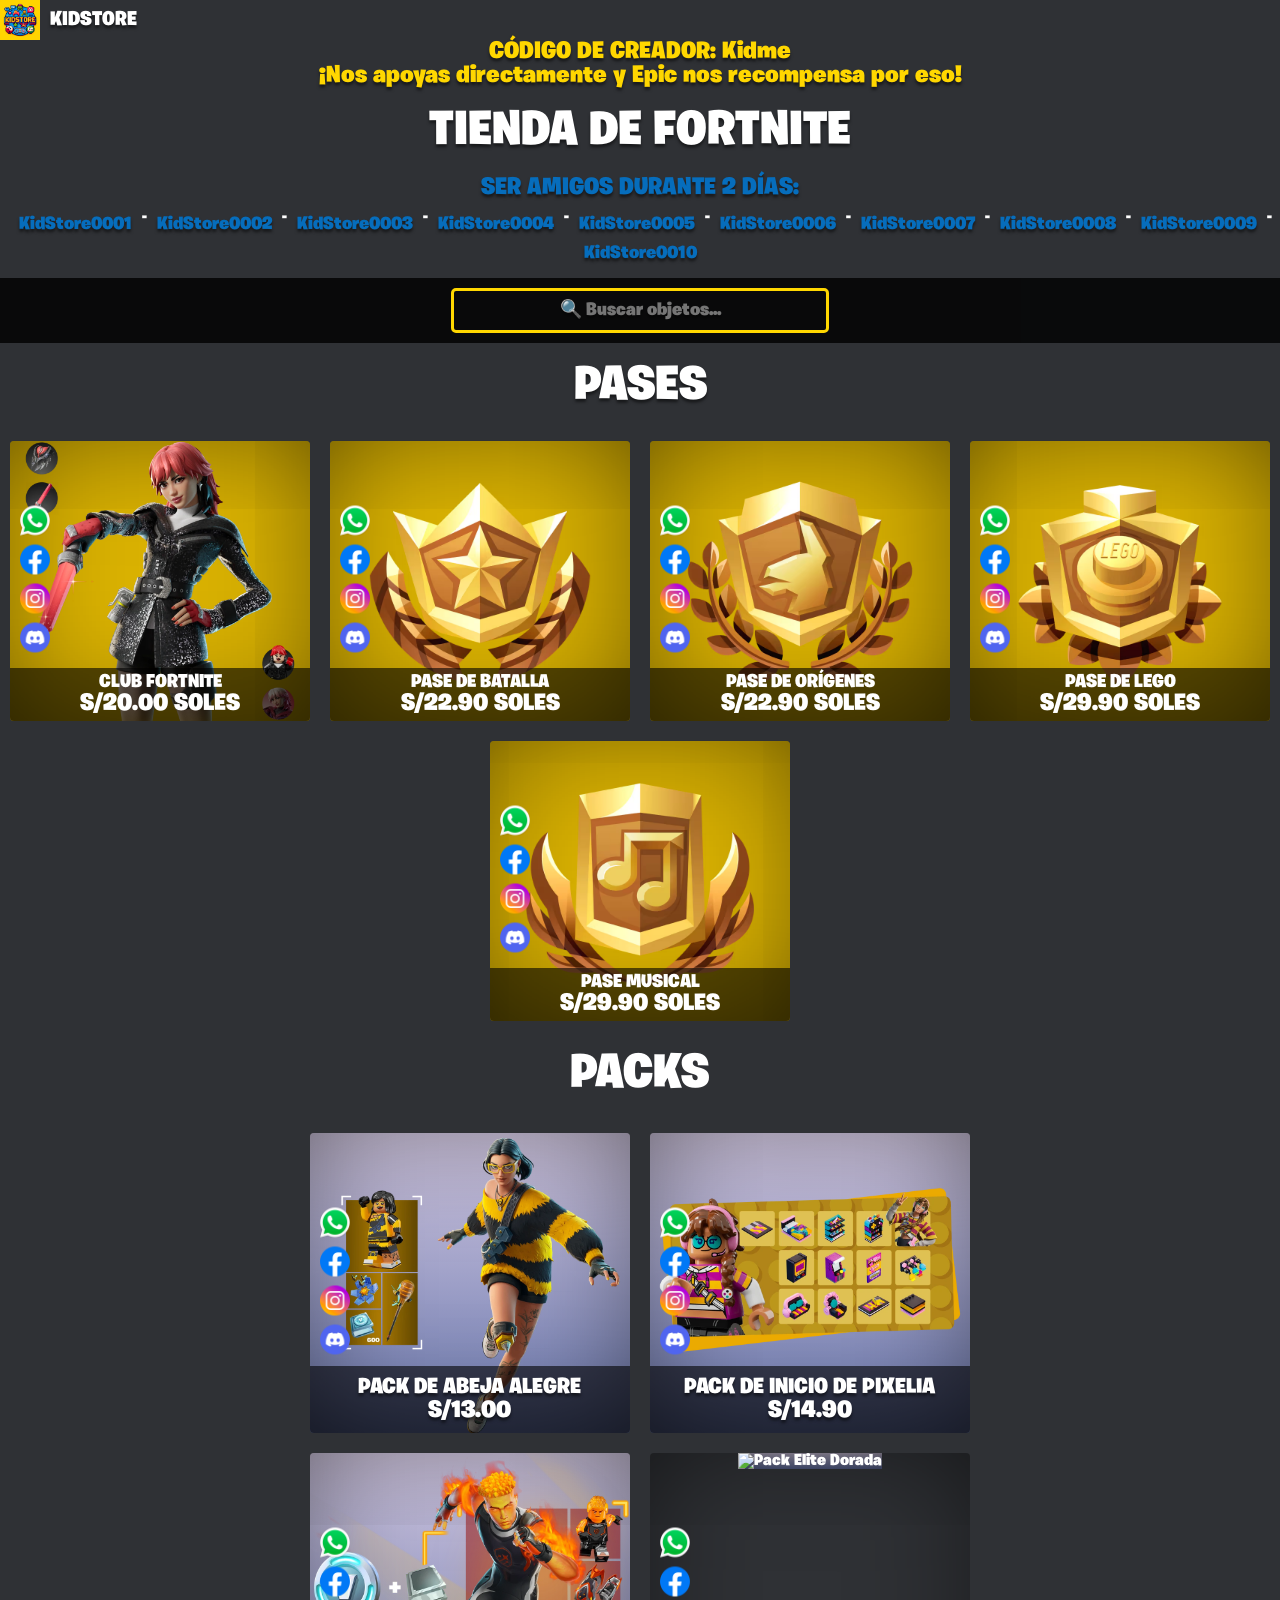
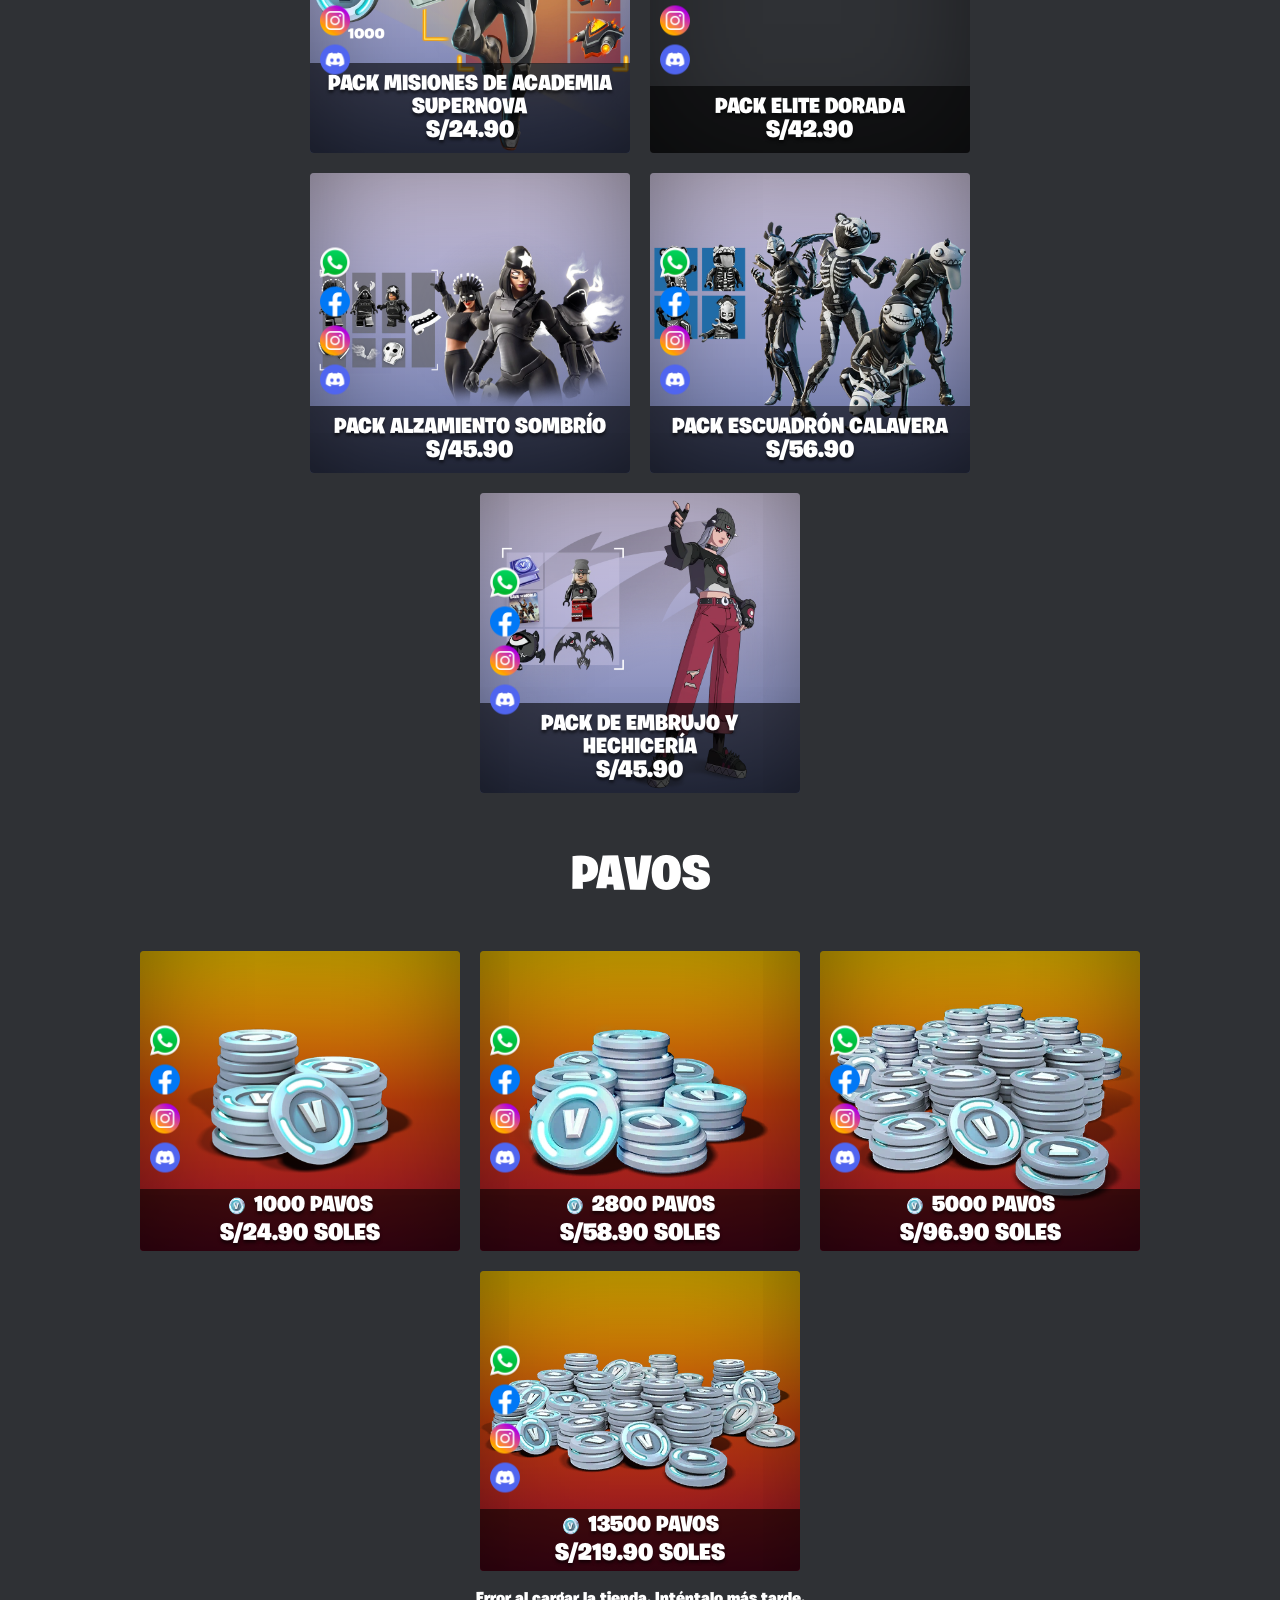
==== commit fa5c61e1: "Update index.html" ====
--- a/fortnite-shop/index.html
+++ b/fortnite-shop/index.html
@@ -75,6 +75,7 @@
 <div class="pases-container">
     <h2 class="pases-section-title">PASES</h2>
     <div class="pases-items">
+        
         <!-- Club Fortnite -->
         <div class="pases-item">
             <div class="pases-buy-icons">
@@ -93,7 +94,7 @@
                     <img src="assets/discord.png" alt="Discord" class="pases-buy-icon">
                 </a>
             </div>
-            <img src="assets/Club Fortnite Agosto 2025.webp" alt="Pase de Batalla" class="pases-image">
+            <img src="assets/Club Fortnite Octubre 2025.webp" alt="Pase de Batalla" class="pases-image">
             <div class="pases-overlay">
                 <h3>CLUB FORTNITE</h3>
                 <p class="pases-price">S/20.00 SOLES</p>
@@ -204,6 +205,7 @@
         <div id="packs" class="shop-container section">
             <h2 class="packs-title">PACKS</h2>
             <div class="packs-container">
+                
             <!-- PACK DE ABEJA ALEGRE -->
             <div class="packs-item">
                 <div class="buy-icons">
@@ -498,3 +500,5 @@
 </html>
 
 
+
+
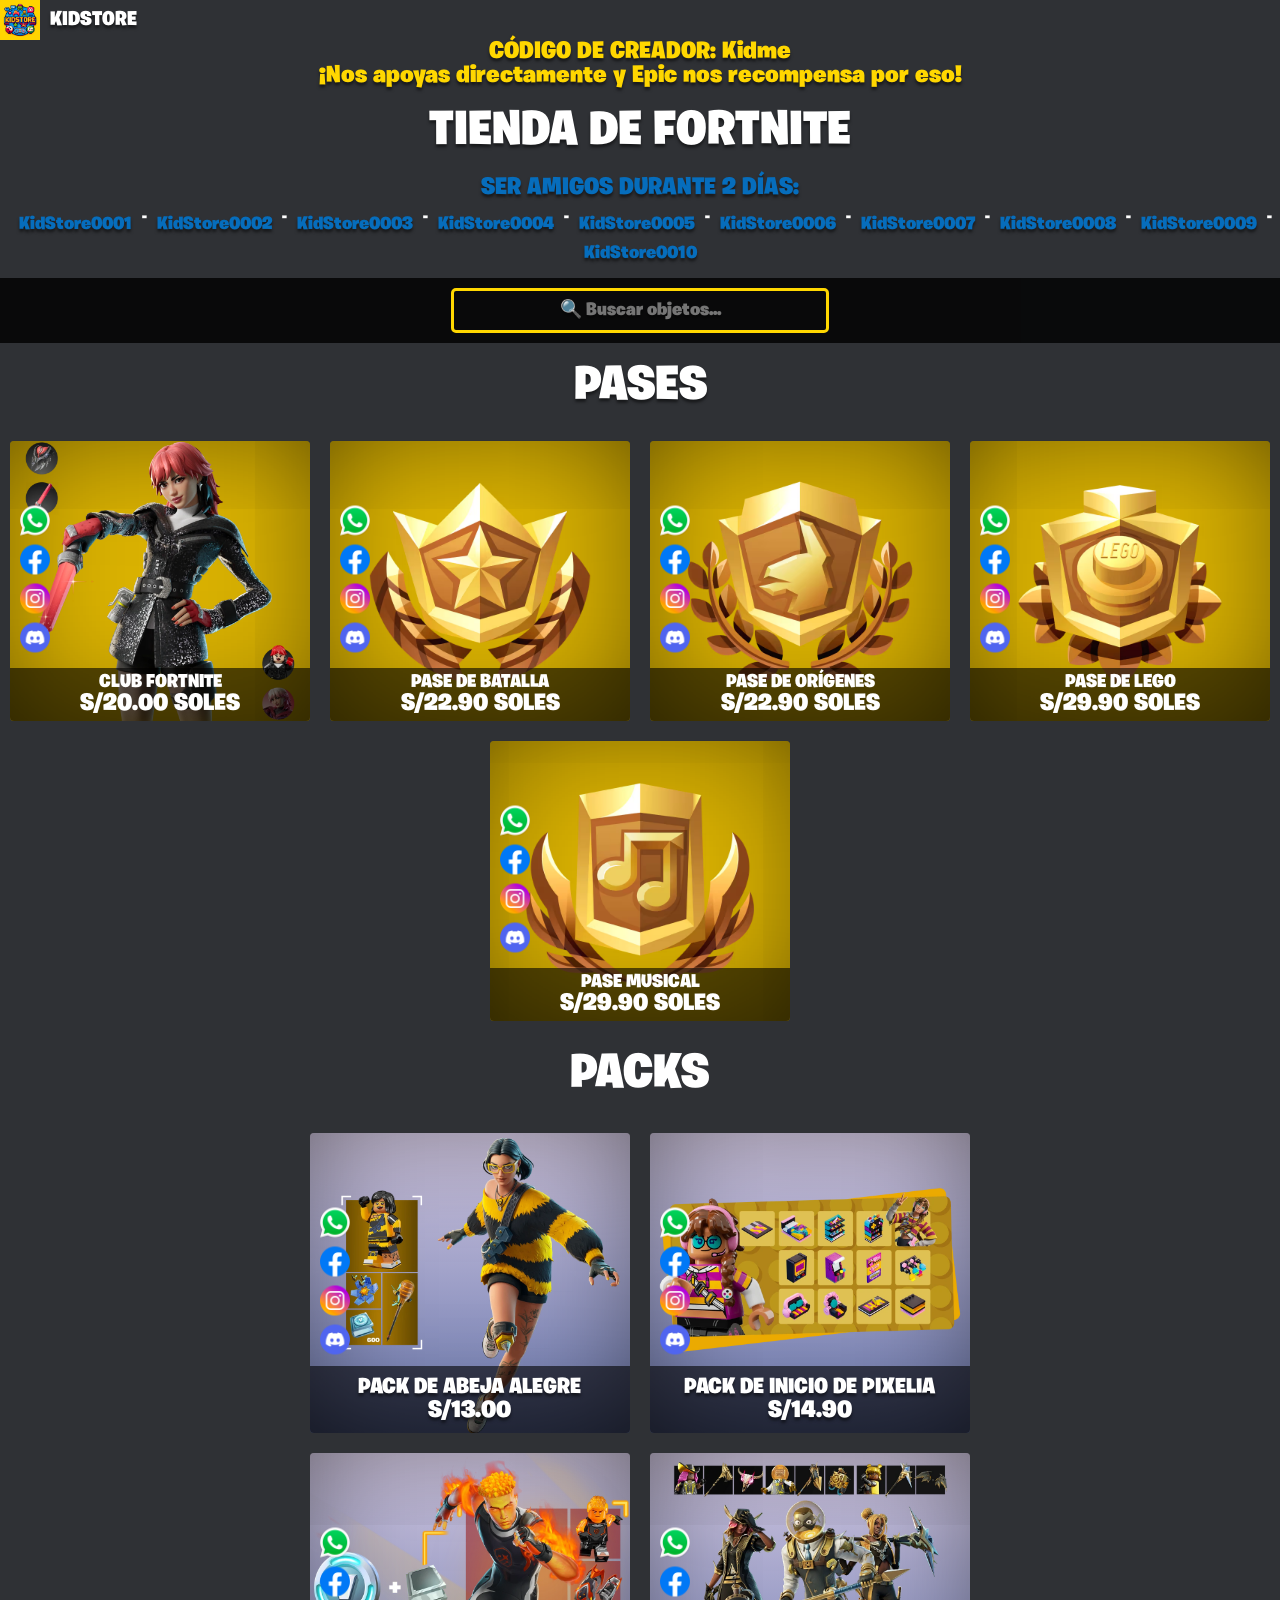
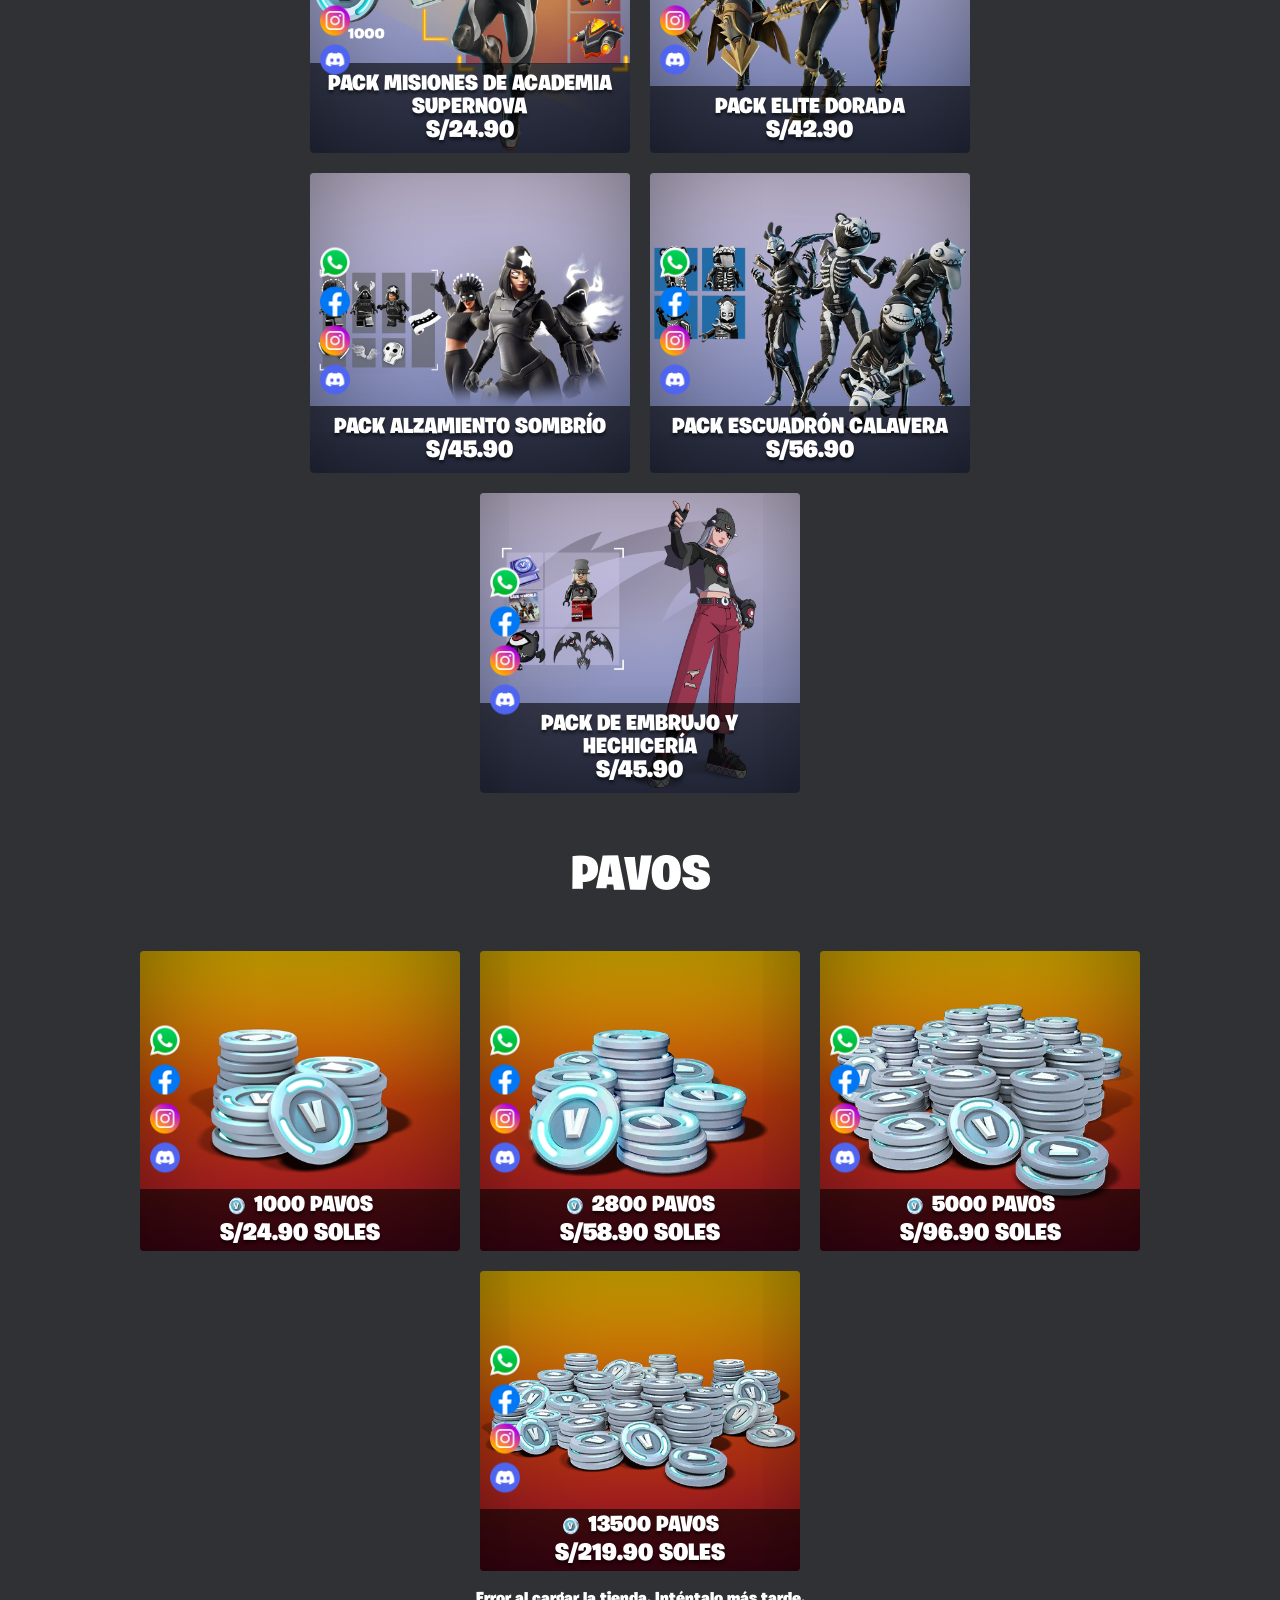
==== commit bb937484: "Update index.html" ====
--- a/fortnite-shop/index.html
+++ b/fortnite-shop/index.html
@@ -295,7 +295,7 @@
                         <img src="assets/discord.png" alt="Discord" class="packs-buy-icon">
                     </a>
                 </div>
-                <img src="assets/Pack Elite Dorada.webpp" alt="Pack Elite Dorada" class="packs-image">
+                <img src="assets/Pack Elite Dorada.webp" alt="Pack Elite Dorada" class="packs-image">
                 <div class="packs-overlay">
                     <h3>PACK ELITE DORADA</h3>
                     <p class="packs-price">S/42.90</p>
@@ -502,3 +502,4 @@
 
 
 
+
